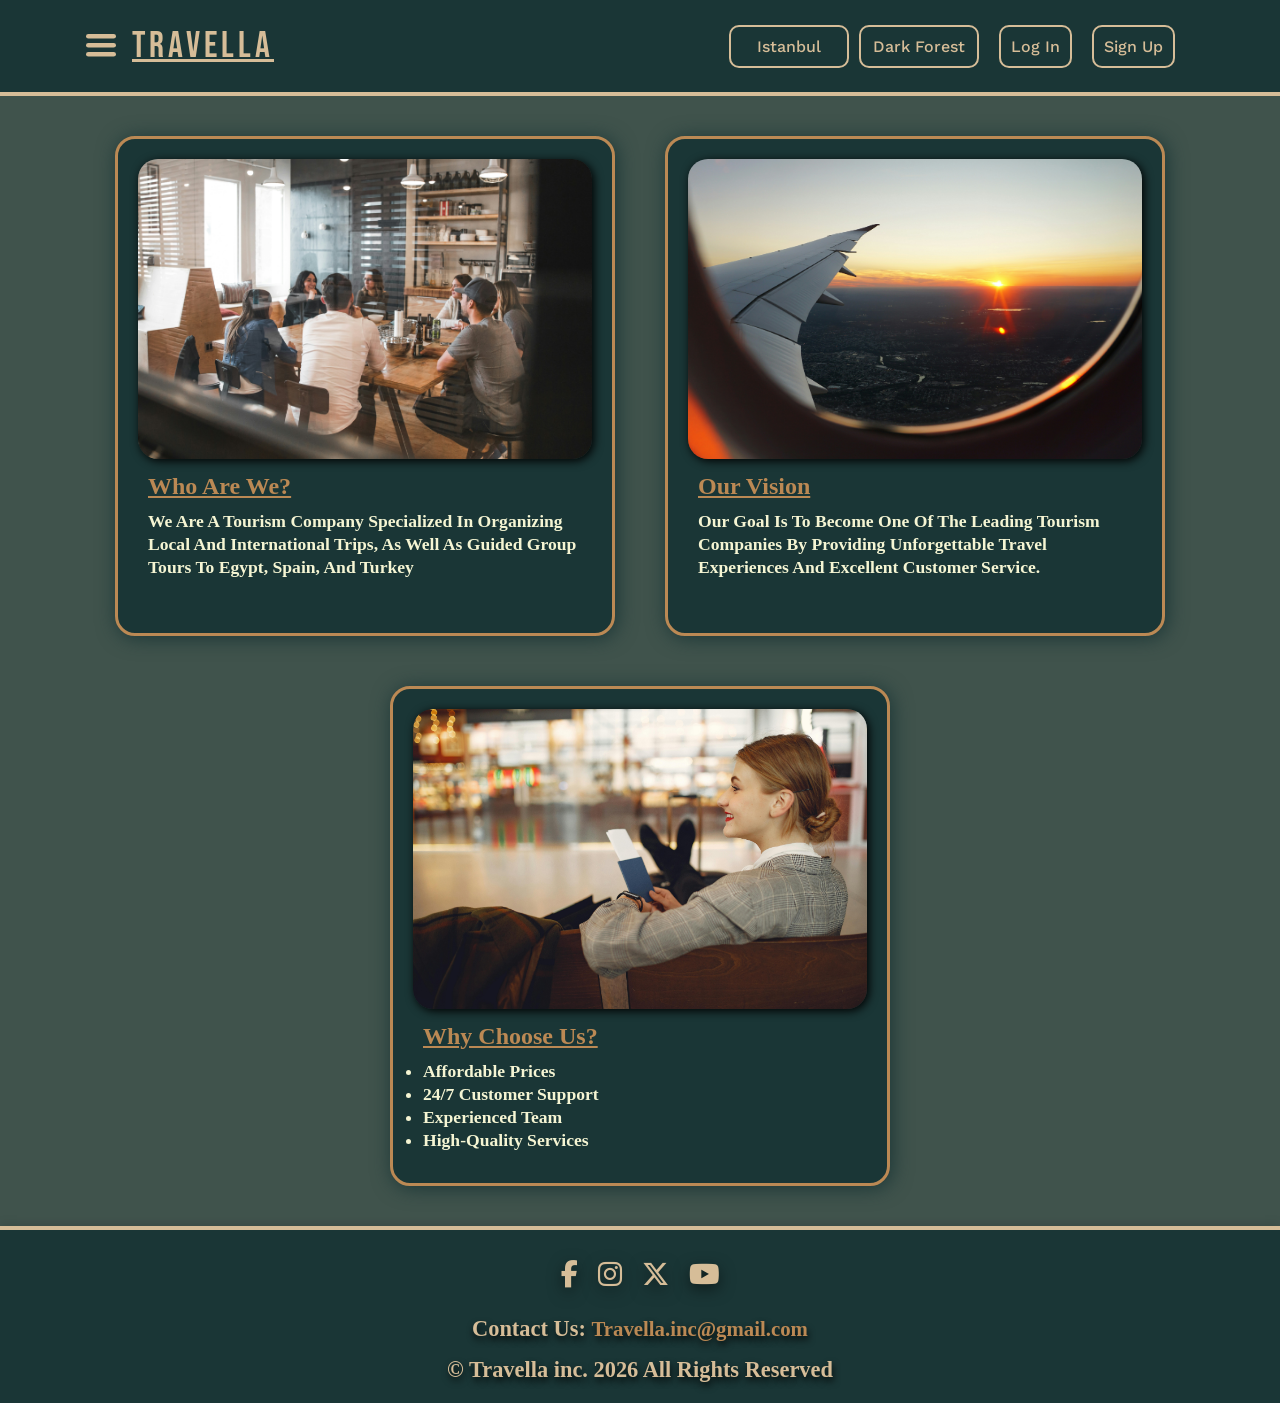
==== about_us.html @ b425813e "Update about_us.html" ====
<!DOCTYPE html>
<html lang="en">

<head>
    <meta charset="UTF-8">
    <meta name="viewport" content="width=device-width, initial-scale=1.0">
    <title>about us - Travella</title>
    <link rel="preconnect" href="https://fonts.googleapis.com">
    <link rel="preconnect" href="https://fonts.gstatic.com" crossorigin>
    <link
        href="https://fonts.googleapis.com/css2?family=Bebas+Neue&family=Lora:ital,wght@0,400..700;1,400..700&family=Work+Sans:ital,wght@0,100..900;1,100..900&display=swap"
        rel="stylesheet">
    <link rel="stylesheet" href="https://cdnjs.cloudflare.com/ajax/libs/font-awesome/6.5.1/css/all.min.css">
    <link rel="stylesheet" href="about_us.css">
</head>

<body>
    <header>
        <nav>
            <div class="navbar">
                <div class="dropdown">
                    <button class="dropbtn">
                        <!-- ده عبارة عن علامة الثلاثة شرط الهي الدروب داون منيو -->
                        <svg viewBox="0 0 100 80" width="30" height="30" fill="currentColor">
                            <rect width="100" height="15" rx="8"></rect>
                            <rect y="30" width="100" height="15" rx="8"></rect>
                            <rect y="60" width="100" height="15" rx="8"></rect>
                        </svg>
                    </button>
                    <!-- ديه اللينكات الي جوا الدروب داون -->
                    <div class="dropdown_content">
                        <li><a href="index.html">Home</a></li>
                        <li><a href="destinations.html">Destinations</a></li>
                        <li><a href="book-a-toor.html">Book A Tour</a></li>
                        <!-- <li><a href="my-bookings.html">My Bookings</a></li> -->
                        <li><a href="faq.html">FAQ</a></li>
                        <li><a href="contact_us.html">Customer Support</a></li>
                        <li><a href="about_us.html">About Us</a></li>
                    </div>
                </div>
                <!-- اللوجو بتاع الموقع -->
                <a href="index.html" class="title-link">
                    <h1 class="title">Travella</h1>
                </a>
                <!-- اللينكات الي مش هتدخل في الدروب داون -->
                <div class="visible_links">

                    <select id="bg-selector">
                        <option value="media/Istanbul City.jpg">Istanbul</option>
                        <option value="media/spain mansion.jpg">Spain</option>
                        <option value="media/green city.jpg">Forest</option>
                        <option value="media/spain nature.jpg">Sunset</option>
                    </select>

                    <select id="theme-selector">
                        <option value="classic">Dark Forest</option>
                        <option value="midnight">Warm Desert</option>
                    </select>

                    <li><a href="log_in.html">Log In</a></li>
                    <li><a href="sign_up.html">Sign Up</a></li>
                    <!-- <li><a href="">Account</a></li> -->
                </div>
            </div>
        </nav>
    </header>
    <main>
        <img src="media/Istanbul City.jpg" alt="background_img" class="background_img" id="main-bg">
        <section>
            <div class="about">
                <div class="card">
                    <div class="img1">
                        <img src="media/Team.jpg" alt="" title="Who Are We?">
                    </div>
                    <h2>Who Are We?</h2>
                    <div class="info">
                        <p> We are a tourism company specialized in organizing local and international trips,
                            as well as guided group tours to Egypt, Spain, and Turkey
                        </p>
                    </div>
                </div>
                <div class="card">
                    <div>
                        <img src="media/plane.jpg" alt="" title="Our Vision">
                    </div>
                    <h2>Our Vision</h2>
                    <div class="info">
                        <p> Our goal is to become one of the leading tourism companies by providing unforgettable
                            travel experiences and excellent customer service.

                        </p>
                    </div>
                </div>
                <div class="card">
                    <div>
                        <img src="media/about-3.jpg" alt="" title="Why Choose Us?">
                    </div>
                    <h2>Why Choose Us? </h2>
                    <div class="info">
                        <ul>
                            <li>Affordable prices</li>
                            <li>24/7 customer support</li>
                            <li>Experienced team</li>
                            <li>High-quality services</li>
                        </ul>
                    </div>
                </div>
            </div>
        </section>
    </main>
    <footer>
        <div class="social-icons">
            <a href="#" aria-label="Facebook"><i class="fa-brands fa-facebook-f"></i></a>
            <a href="#" aria-label="Instagram"><i class="fa-brands fa-instagram"></i></a>
            <a href="#" aria-label="X (Twitter)"><i class="fa-brands fa-x-twitter"></i></a>
            <a href="#" aria-label="YouTube"><i class="fa-brands fa-youtube"></i></a>
        </div>
        <div class="contact">
            <p>Contact Us: <a href="contact_us.html">Travella.inc@gmail.com</a></p>
        </div>
        <p class="trademark">&copy; Travella inc. 2026 All Rights Reserved</p>
    </footer>
    <script src="index.js"></script>
</body>

</html>
---- about_us.css ----
@import url('https://fonts.googleapis.com/css2?family=Poppins:wght@300;400;600&display=swap');

* {
    padding: 0;
    margin: 0;
    box-sizing: border-box;
}

/* variable names for different colors */
/* to choose a color write: "color: var(--color-almond)" */
:root {
    --color-almond: #D6BD98;
    --color-matchabrew: #677D6A;
    --color-forestroast: #399775;
    --color-eclipse: #1A3636;
    --color-timberbreeze: #4C2B12;
    --color-forestfloor: #7F5235;
    --color-earthydrift: #BB8954;
    --color-fernwhisper: #F5F5D3;
    --color-canopygreen: #798262;
    --color-deepwood: #33352C;
}

html,
body {
    width: 100%;
    min-height: 100vh;
}

body {
    color: #ffffff;
    display: flex;
    flex-direction: column;
}

header {
    display: flex;
    justify-content: space-between;
    align-items: center;
    width: 100%;
    background-color: #1A3636;
    padding: 15px 40px;
    margin-bottom: 0px;
    border-bottom: 4px solid var(--color-almond);
    box-shadow: 0 1px 15px rgba(0, 0, 0, 0.2);
}


/* حددت خط اللوجو وحجمه وشكله */
header .title {
    font-family: "Bebas Neue", sans-serif;
    font-weight: 500;
    font-style: normal;
    font-size: 2.3rem;
    letter-spacing: 4px;
    text-decoration: underline;
    color: var(--color-almond);
}

/* عشان النافبار يملأ الصفحة */
nav {
    width: 100%;
}

/* شوية خصائص عادية */
.navbar {
    list-style: none;
    align-items: center;
    display: flex;
    padding: 0 30px;
    margin: 0;
}

.visible_links {
    margin-left: auto;
    display: flex;
    align-items: center;
    margin-right: 25px;
}

.visible_links select {
    font-family: "Work Sans", sans-serif;
    font-weight: 500;
    font-size: 1rem;
    text-align: center;
    width: 120px;
    margin-right: 10px;
    padding: 10px;
    color: var(--color-almond);
    background-color: transparent;
    border: 2px solid var(--color-almond);
    border-radius: 10px;
    transition: 0.3s;
    -webkit-appearance: none;
    -moz-appearance: none;
    appearance: none;
    cursor: pointer;
}

.visible_links select:hover,
.visible_links select:focus {
    background-color: var(--color-forestroast);
    color: white;
}

.visible_links select option {
    background-color: var(--color-eclipse);
    color: var(--color-almond);
}

.navbar li {
    margin: 0 10px;
}

/* ده كل ما يخص التيكست بتاع اللينكس جوا النافبار */
.navbar li a {
    font-family: "Work Sans", sans-serif;
    font-optical-sizing: auto;
    font-weight: 500;
    font-style: normal;
    text-decoration: none;
    color: var(--color-almond);
    padding: 10px;
    border: 2px solid var(--color-almond);
    border-radius: 10px;
    transition: 0.3s;
}

/* الهوفر ايفكتس */
.navbar li a:hover,
.navbar li a:focus {
    background-color: var(--color-forestroast);
    color: white;
}

/* زرار الدروب داون منيو */
.dropbtn {
    background: transparent;
    border: none;
    outline: none;
    color: var(--color-almond);
    cursor: pointer;
    padding: 16px;
    display: flex;
    align-items: center;
    justify-content: center;
}


.dropbtn:hover {
    color: #ffffff;
}

/* ضرورية عشان يشتغل */
.dropdown {
    position: relative;
}

/* الدروب داون منيو نفسها */
.dropdown_content {
    font-family: "Work Sans", sans-serif;
    font-optical-sizing: auto;
    font-weight: 500;
    font-style: normal;
    /* ضرورية عشان المنيو تظهر كويس */
    position: absolute;
    /* النسب دي مهمة جدا عشان تشتغل كويس */
    top: 100%;
    left: 0%;
    /* عشان اظبط المكان الي هيظهر فيه */
    transform: translateX(-6%);
    /* حجمه على الشاشة */
    min-width: 250px;
    padding: 15px 0;
    border-radius: 0 0 12px 12px;
    background-color: var(--color-eclipse);
    box-shadow: 0px 8px 0px 0px rgba(0, 0, 0, 0.2);
    /* ال زد دي هتخليه يظهر فوق اي حاجة عالصفحة */
    z-index: 1;
    /* هيبقى مخفي لحد ما نعمل هوفر */
    opacity: 0;
    visibility: hidden;
    transition: all 0.3s ease;
}

/* اللينكات جوا الدروب داون منيو */
.dropdown_content a {
    padding: 12px 16px;
    text-decoration: none;
    text-align: center;
    display: block;
    width: 100%;
    margin: 15px 10px 0px 0px;
}

.dropdown:hover .dropdown_content {
    opacity: 1;
    visibility: visible;
}

/* كل ما يخص الفوتر */
footer {
    display: flex;
    flex-direction: column;
    align-items: center;
    gap: 15px;
    background-color: #1A3636;
    color: var(--color-almond);
    border-top: 4px solid var(--color-almond);
    margin-top: auto;
    width: 100%;
    padding: 30px 10px 20px;
    font-size: 16px;
    text-align: center;
    box-shadow: 0 -2px 10px rgba(0, 0, 0, 0.1);
}

footer .trademark {
    display: block;
    font-size: 1.4rem;
    font-weight: 550;
    text-shadow: 1px 3.5px 7px rgba(0, 0, 0, 0.9);
}

footer .social-icons {
    display: flex;
    padding: 0px 10px 10px 10px;
    gap: 20px;
    text-shadow: 0px 5px 15px rgba(0, 0, 0, 0.5);
}

footer .social-icons a {
    color: var(--color-almond);
    font-size: 1.7rem;
    text-decoration: none;
    transition: all 0.3s ease;
    display: inline-block;
}

footer .social-icons a:hover {
    color: #ffffff;
    transform: translateY(-5px);
}

footer .contact p {
    font-size: 1.4rem;
    font-weight: 550;
    text-shadow: 1px 3.5px 7px rgba(0, 0, 0, 0.9);
}

footer .contact a {
    font-size: 1.3rem;
    text-decoration: none;
    color: var(--color-earthydrift);
    transition: all 0.3s ease;
}

footer .contact a:hover {
    color: #ffffff;
}

.background_img {
    width: 100vw;
    height: 100%;
    object-fit: cover;
    position: fixed;
    top: 0;
    left: 0;
    z-index: -1;
    filter: blur(5px);
    transform: scale(1.05);
}

.about {
    background-color: var(--color-green);
    display: flex;
    flex-wrap: wrap;
    justify-content: center;
    align-items: center;
    gap: 50px;
    padding: 40px;
}

.card {
    padding: 20px 20px;
    background-color: var(--color-eclipse);
    border: 3px solid var(--color-earthydrift);
    box-shadow: 2px 2px 20px var(--color-eclipse);
    border-radius: 20px;
    flex-shrink: 1;
    width: 500px;
    height: 500px;
    min-width: 280px;
}

.card img {
    width: 100%;
    min-width: 280px;
    align-items: center;
    flex-shrink: 1;
    height: 300px;
    border-radius: 20px;
    box-shadow: 2px 2px 10px black;
    cursor: pointer;
    object-fit: cover;
    overflow: hidden;
}

.card .info {
    display: block;
    color: var(--color-fernwhisper);
    line-height: 23px;
    margin-top: 15px;
    margin: 10px;
    font-size: 1.1rem;
    font-weight: bold;
    text-transform: capitalize;
}

h2 {
    display: block;
    margin: 10px;
    text-decoration: underline;
    color: var(--color-earthydrift);
}

.card:hover {
    transform: scale(1.05);
    transition: ease all 0.4s;
    border: 2px solid white;
}


/* tablet responsive design. */
@media (max-width: 768px) {

    header {
        flex-direction: column;
        padding: 15px 20px;
        gap: 12px;
        align-items: flex-start;
    }

    header .title {
        margin: 0;
        font-size: 1.5rem;
        letter-spacing: 2px;
    }

    nav {
        width: 100%;
    }

    .navbar {
        gap: 5px;
    }

    .navbar li {
        margin: 0;
    }

    .navbar li a {
        font-size: 0.85rem;
        padding: 8px 10px;
    }

    .visible_links {
        margin-right: 0;
        gap: 8px;
    }

    .visible_links li a {
        font-size: 0.85rem;
        padding: 8px 12px;
    }

    .visible_links select {
        font-size: 0.85rem;
        margin: auto;
        width: 100px;
        padding: 8px 0px;
    }

    .dropbtn {
        padding: 10px;
    }

    .dropbtn svg {
        width: 20px;
        height: 20px;
    }

    .dropdown_content {
        top: 100%;
        left: 0;
        transform: translateX(-6%);
        min-width: 165px;
        border-radius: 0 0 8px 8px;
        box-sizing: border-box;
    }

    .dropdown_content li {
        padding: 5px 10px;
        font-size: 0.75rem;
    }

    .dropdown_content a {
        margin: 0px 7px 0px 0px;
        font-size: 0.85rem;
    }

    footer {
        padding: 15px 10px;
    }

    footer .social-icons {
        font-size: 0.9rem;
        padding: 10px 10px 7px;
    }

    footer .contact p,
    footer .contact a {
        font-size: 1.2rem;
    }

    .card .info {
        margin: 10px;
        font-size: 1rem;
    }
}

/* mobile responsive design */
@media (max-width: 480px) {

    header {
        flex-direction: column;
        padding: 12px 15px;
        gap: 10px;
        align-items: flex-start;
    }

    header .title {
        font-size: 0.9rem;
        letter-spacing: 2px;
        margin: 0;
    }

    nav {
        width: 100%;
    }

    .navbar {
        position: relative;
        padding: 0;
        gap: 3px;
    }

    .navbar li {
        margin: 0;
    }

    .navbar li a {
        font-size: 0.7rem;
        padding: 6px 8px;
        border: 1.5px solid var(--color-almond);
    }

    .visible_links {
        gap: 5px;
        flex-wrap: wrap;
        margin-bottom: 5px;
    }

    .visible_links li a {
        font-size: 0.65rem;
        padding: 6px 8px;
        border: 1.5px solid var(--color-almond);
    }

    .visible_links select {
        font-size: 0.65rem;
        padding: 6px 8px;
        margin: auto;
        margin-top: 2px;
        width: auto;
        border: 1.5px solid var(--color-almond);
    }

    .dropdown_content {
        top: 100%;
        left: 0;
        transform: translateX(-7%);
        border-radius: 0 0 8px 8px;
        box-sizing: border-box;
    }

    .dropbtn {
        padding: 6px;
    }

    .dropbtn svg {
        width: 18px;
        height: 18px;
    }

    .dropdown_content {
        min-width: 110px;
    }

    .dropdown_content li {
        padding: 4px 10px;
    }

    footer {
        padding: 12px 8px;
        gap: 10px;
    }

    footer .social-icons {
        gap: 15px;
        padding: 8px 0;
    }

    footer .social-icons a {
        font-size: 1.2rem;
    }

    footer .trademark {
        font-size: 0.8rem;
    }

    footer .contact p,
    footer .contact a {
        font-size: 0.8rem;
    }

    .card {
        width: 100%;
        height: auto;
        min-width: unset;
    }

    .card img {
        height: 220px;
        min-width: 100%;
    }

    .card .info {
        margin: 10px;
        font-size: 0.8rem;
    }
}
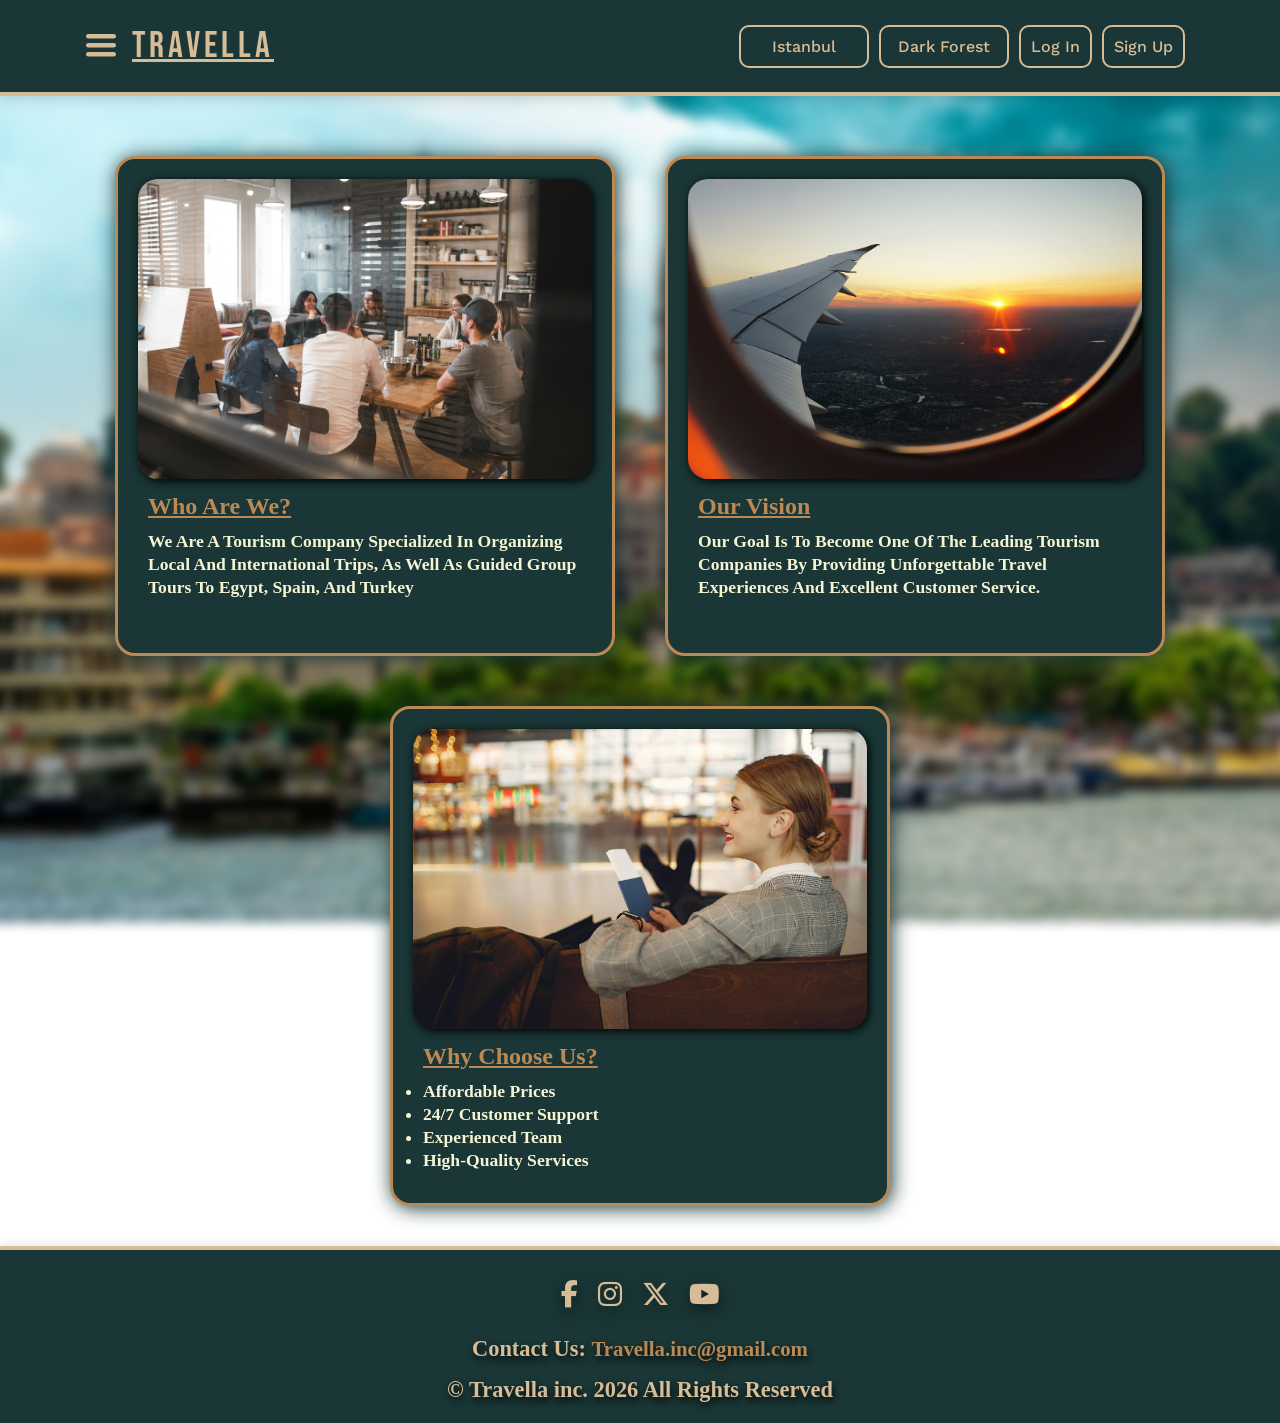
==== commit 3979d472: "Fix HTML formatting issues in about_us.html" ====
--- a/about_us.html
+++ b/about_us.html
@@ -20,29 +20,24 @@
             <div class="navbar">
                 <div class="dropdown">
                     <button class="dropbtn">
-                        <!-- ده عبارة عن علامة الثلاثة شرط الهي الدروب داون منيو -->
                         <svg viewBox="0 0 100 80" width="30" height="30" fill="currentColor">
                             <rect width="100" height="15" rx="8"></rect>
                             <rect y="30" width="100" height="15" rx="8"></rect>
                             <rect y="60" width="100" height="15" rx="8"></rect>
                         </svg>
                     </button>
-                    <!-- ديه اللينكات الي جوا الدروب داون -->
                     <div class="dropdown_content">
                         <li><a href="index.html">Home</a></li>
                         <li><a href="destinations.html">Destinations</a></li>
                         <li><a href="book-a-toor.html">Book A Tour</a></li>
-                        <!-- <li><a href="my-bookings.html">My Bookings</a></li> -->
                         <li><a href="faq.html">FAQ</a></li>
                         <li><a href="contact_us.html">Customer Support</a></li>
                         <li><a href="about_us.html">About Us</a></li>
                     </div>
                 </div>
-                <!-- اللوجو بتاع الموقع -->
                 <a href="index.html" class="title-link">
                     <h1 class="title">Travella</h1>
                 </a>
-                <!-- اللينكات الي مش هتدخل في الدروب داون -->
                 <div class="visible_links">
 
                     <select id="bg-selector">
@@ -59,7 +54,6 @@
 
                     <li><a href="log_in.html">Log In</a></li>
                     <li><a href="sign_up.html">Sign Up</a></li>
-                    <!-- <li><a href="">Account</a></li> -->
                 </div>
             </div>
         </nav>
--- a/about_us.css
+++ b/about_us.css
@@ -1,68 +1,58 @@
 @import url('https://fonts.googleapis.com/css2?family=Poppins:wght@300;400;600&display=swap');
 
 * {
+    margin: 0;
     padding: 0;
-    margin: 0;
     box-sizing: border-box;
 }
 
-/* variable names for different colors */
-/* to choose a color write: "color: var(--color-almond)" */
 :root {
     --color-almond: #D6BD98;
-    --color-matchabrew: #677D6A;
+    --color-matchabrew: #74ca7f;
     --color-forestroast: #399775;
     --color-eclipse: #1A3636;
     --color-timberbreeze: #4C2B12;
     --color-forestfloor: #7F5235;
     --color-earthydrift: #BB8954;
     --color-fernwhisper: #F5F5D3;
-    --color-canopygreen: #798262;
-    --color-deepwood: #33352C;
+    --color-canopygreen: #5c7c4d;
+    --color-deepwood: #236e45;
 }
 
 html,
 body {
     width: 100%;
-    min-height: 100vh;
-}
-
-body {
-    color: #ffffff;
-    display: flex;
-    flex-direction: column;
-}
+    height: 100vh;
+}
+
 
 header {
     display: flex;
     justify-content: space-between;
     align-items: center;
     width: 100%;
-    background-color: #1A3636;
+    background-color: var(--color-eclipse);
     padding: 15px 40px;
-    margin-bottom: 0px;
+    margin-bottom: 20px;
     border-bottom: 4px solid var(--color-almond);
     box-shadow: 0 1px 15px rgba(0, 0, 0, 0.2);
 }
 
-
-/* حددت خط اللوجو وحجمه وشكله */
 header .title {
     font-family: "Bebas Neue", sans-serif;
     font-weight: 500;
     font-style: normal;
     font-size: 2.3rem;
     letter-spacing: 4px;
+    color: var(--color-almond);
     text-decoration: underline;
-    color: var(--color-almond);
-}
-
-/* عشان النافبار يملأ الصفحة */
+}
+
+
 nav {
     width: 100%;
 }
 
-/* شوية خصائص عادية */
 .navbar {
     list-style: none;
     align-items: center;
@@ -71,11 +61,33 @@
     margin: 0;
 }
 
+
+.navbar li a {
+    font-family: "Work Sans", sans-serif;
+    font-optical-sizing: auto;
+    font-weight: 500;
+    font-style: normal;
+    font-size: 1rem;
+    text-decoration: none;
+    color: var(--color-almond);
+    padding: 10px;
+    border: 2px solid var(--color-almond);
+    border-radius: 10px;
+    transition: 0.3s;
+}
+
+.navbar li a:hover,
+.navbar li a:focus {
+    background-color: var(--color-forestroast);
+    color: white;
+}
+
 .visible_links {
+    display: flex;
     margin-left: auto;
-    display: flex;
     align-items: center;
     margin-right: 25px;
+    gap: 10px;
 }
 
 .visible_links select {
@@ -83,8 +95,7 @@
     font-weight: 500;
     font-size: 1rem;
     text-align: center;
-    width: 120px;
-    margin-right: 10px;
+    width: 130px;
     padding: 10px;
     color: var(--color-almond);
     background-color: transparent;
@@ -107,33 +118,11 @@
     background-color: var(--color-eclipse);
     color: var(--color-almond);
 }
-
-.navbar li {
-    margin: 0 10px;
-}
-
-/* ده كل ما يخص التيكست بتاع اللينكس جوا النافبار */
-.navbar li a {
-    font-family: "Work Sans", sans-serif;
-    font-optical-sizing: auto;
-    font-weight: 500;
-    font-style: normal;
-    text-decoration: none;
-    color: var(--color-almond);
-    padding: 10px;
-    border: 2px solid var(--color-almond);
-    border-radius: 10px;
-    transition: 0.3s;
-}
-
-/* الهوفر ايفكتس */
-.navbar li a:hover,
-.navbar li a:focus {
-    background-color: var(--color-forestroast);
-    color: white;
-}
-
-/* زرار الدروب داون منيو */
+#theme-selector,
+#bg-selector {
+    outline: none;
+}
+
 .dropbtn {
     background: transparent;
     border: none;
@@ -146,44 +135,34 @@
     justify-content: center;
 }
 
-
 .dropbtn:hover {
     color: #ffffff;
 }
 
-/* ضرورية عشان يشتغل */
 .dropdown {
     position: relative;
 }
 
-/* الدروب داون منيو نفسها */
 .dropdown_content {
     font-family: "Work Sans", sans-serif;
     font-optical-sizing: auto;
     font-weight: 500;
     font-style: normal;
-    /* ضرورية عشان المنيو تظهر كويس */
     position: absolute;
-    /* النسب دي مهمة جدا عشان تشتغل كويس */
     top: 100%;
     left: 0%;
-    /* عشان اظبط المكان الي هيظهر فيه */
     transform: translateX(-6%);
-    /* حجمه على الشاشة */
     min-width: 250px;
-    padding: 15px 0;
+    padding: 15px 0px;
     border-radius: 0 0 12px 12px;
     background-color: var(--color-eclipse);
-    box-shadow: 0px 8px 0px 0px rgba(0, 0, 0, 0.2);
-    /* ال زد دي هتخليه يظهر فوق اي حاجة عالصفحة */
+    box-shadow: 2px 8px 10px rgba(0, 0, 0, 0.3);
     z-index: 1;
-    /* هيبقى مخفي لحد ما نعمل هوفر */
     opacity: 0;
     visibility: hidden;
     transition: all 0.3s ease;
 }
 
-/* اللينكات جوا الدروب داون منيو */
 .dropdown_content a {
     padding: 12px 16px;
     text-decoration: none;
@@ -193,18 +172,21 @@
     margin: 15px 10px 0px 0px;
 }
 
+.dropdown_content li {
+    padding: 0px 10px;
+}
+
 .dropdown:hover .dropdown_content {
     opacity: 1;
     visibility: visible;
 }
 
-/* كل ما يخص الفوتر */
 footer {
     display: flex;
     flex-direction: column;
     align-items: center;
     gap: 15px;
-    background-color: #1A3636;
+    background-color: var(--color-eclipse);
     color: var(--color-almond);
     border-top: 4px solid var(--color-almond);
     margin-top: auto;
@@ -257,6 +239,11 @@
 
 footer .contact a:hover {
     color: #ffffff;
+}
+
+body {
+    display: flex;
+    flex-direction: column;
 }
 
 .background_img {
@@ -272,7 +259,6 @@
 }
 
 .about {
-    background-color: var(--color-green);
     display: flex;
     flex-wrap: wrap;
     justify-content: center;
@@ -330,8 +316,6 @@
     border: 2px solid white;
 }
 
-
-/* tablet responsive design. */
 @media (max-width: 768px) {
 
     header {
@@ -429,18 +413,15 @@
     }
 }
 
-/* mobile responsive design */
 @media (max-width: 480px) {
 
     header {
-        flex-direction: column;
         padding: 12px 15px;
         gap: 10px;
-        align-items: flex-start;
     }
 
     header .title {
-        font-size: 0.9rem;
+        font-size: 1rem;
         letter-spacing: 2px;
         margin: 0;
     }
@@ -449,7 +430,9 @@
         width: 100%;
     }
 
+
     .navbar {
+        flex-wrap: wrap;
         position: relative;
         padding: 0;
         gap: 3px;
@@ -466,23 +449,32 @@
     }
 
     .visible_links {
-        gap: 5px;
+        gap: 8px;
         flex-wrap: wrap;
+        justify-content: center;
         margin-bottom: 5px;
-    }
-
-    .visible_links li a {
-        font-size: 0.65rem;
+        margin-top: 5px;
+        width: 100%;
+    }
+
+    .visible_links select,
+    .visible_links li {
+        flex: 1 1 45%;
+        max-width: 160px;
+        margin: 0;
+    }
+
+    .visible_links select {
+        font-size: 0.7rem;
         padding: 6px 8px;
         border: 1.5px solid var(--color-almond);
     }
 
-    .visible_links select {
-        font-size: 0.65rem;
+    .visible_links li a {
+        display: block;
+        text-align: center;
+        font-size: 0.7 rem;
         padding: 6px 8px;
-        margin: auto;
-        margin-top: 2px;
-        width: auto;
         border: 1.5px solid var(--color-almond);
     }
 
@@ -549,4 +541,4 @@
         margin: 10px;
         font-size: 0.8rem;
     }
-}+}
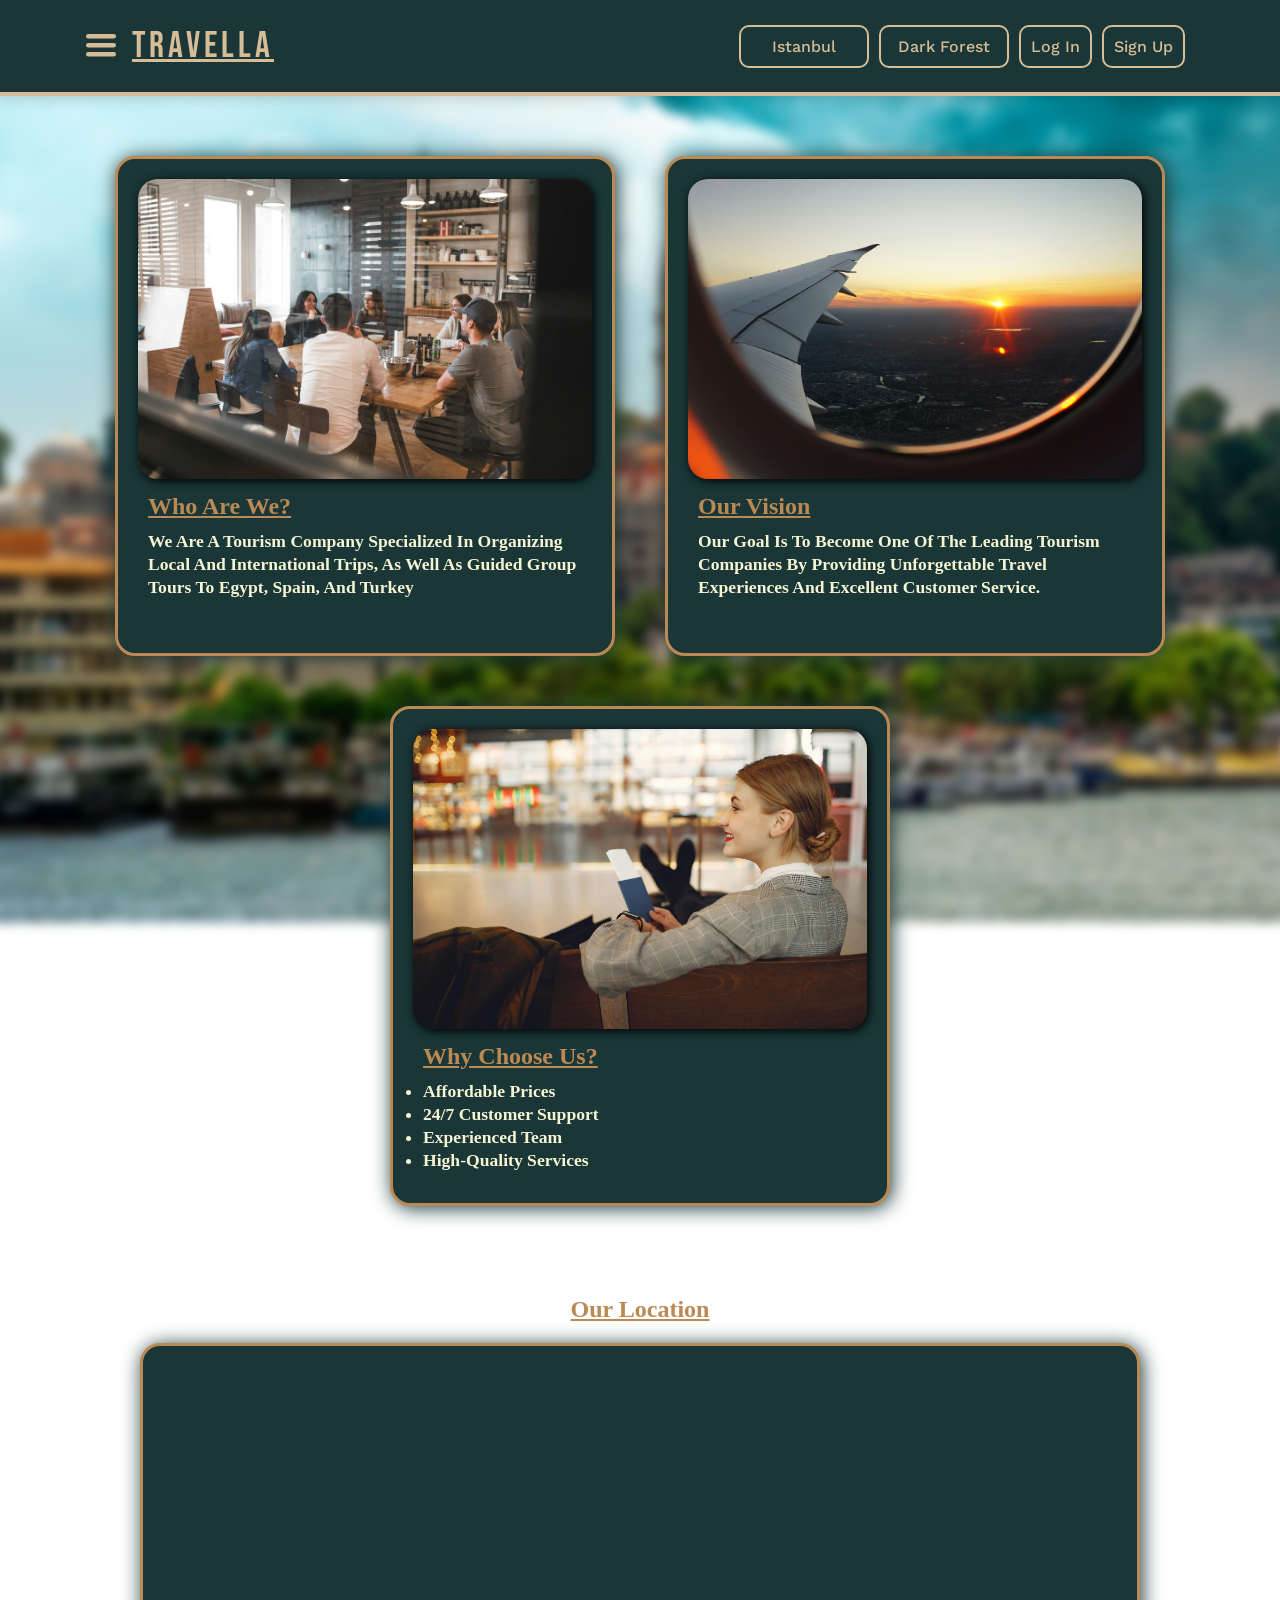
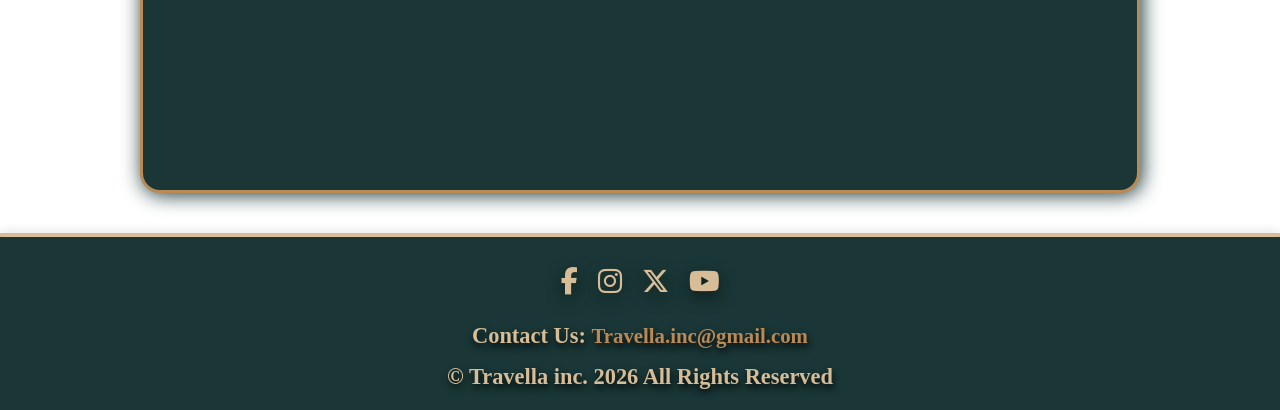
==== commit 31ac8a8f: "added iframe google map" ====
--- a/about_us.html
+++ b/about_us.html
@@ -101,6 +101,12 @@
                 </div>
             </div>
         </section>
+        <section class="map-section">
+            <h2>Our Location</h2>
+            <div class="map-container">
+                <iframe src="https://www.google.com/maps/embed?pb=!1m18!1m12!1m3!1d3456.114204019688!2d31.12877945095213!3d29.976147742019158!2m3!1f0!2f0!3f0!3m2!1i1024!2i768!4f13.1!3m3!1m2!1s0x14584f7e769ce875%3A0xbdb7550e0ab35c6c!2sX4GJ%2B99V%2C%20Al%20Haram%2C%20Giza%20Governorate%203512201!5e0!3m2!1sen!2seg!4v1777994181265!5m2!1sen!2seg" width="600" height="450" style="border:0;" allowfullscreen="" loading="lazy" referrerpolicy="no-referrer-when-downgrade"></iframe>
+            </div>
+        </section>
     </main>
     <footer>
         <div class="social-icons">
--- a/about_us.css
+++ b/about_us.css
@@ -542,3 +542,47 @@
         font-size: 0.8rem;
     }
 }
+
+.map-section {
+    display: flex;
+    flex-direction: column;
+    align-items: center;
+    padding: 40px;
+    width: 100%;
+}
+
+.map-section h2 {
+    margin-bottom: 20px;
+}
+
+.map-container {
+    width: 100%;
+    max-width: 1000px;
+    height: 450px;
+    border: 3px solid var(--color-earthydrift);
+    border-radius: 20px;
+    overflow: hidden;
+    box-shadow: 2px 2px 20px var(--color-eclipse);
+    background-color: var(--color-eclipse);
+}
+
+.map-container iframe {
+    width: 100%;
+    height: 100%;
+    border: none;
+}
+
+@media (max-width: 768px) {
+    .map-container {
+        height: 350px;
+    }
+}
+
+@media (max-width: 480px) {
+    .map-section {
+        padding: 20px;
+    }
+    .map-container {
+        height: 250px;
+    }
+}
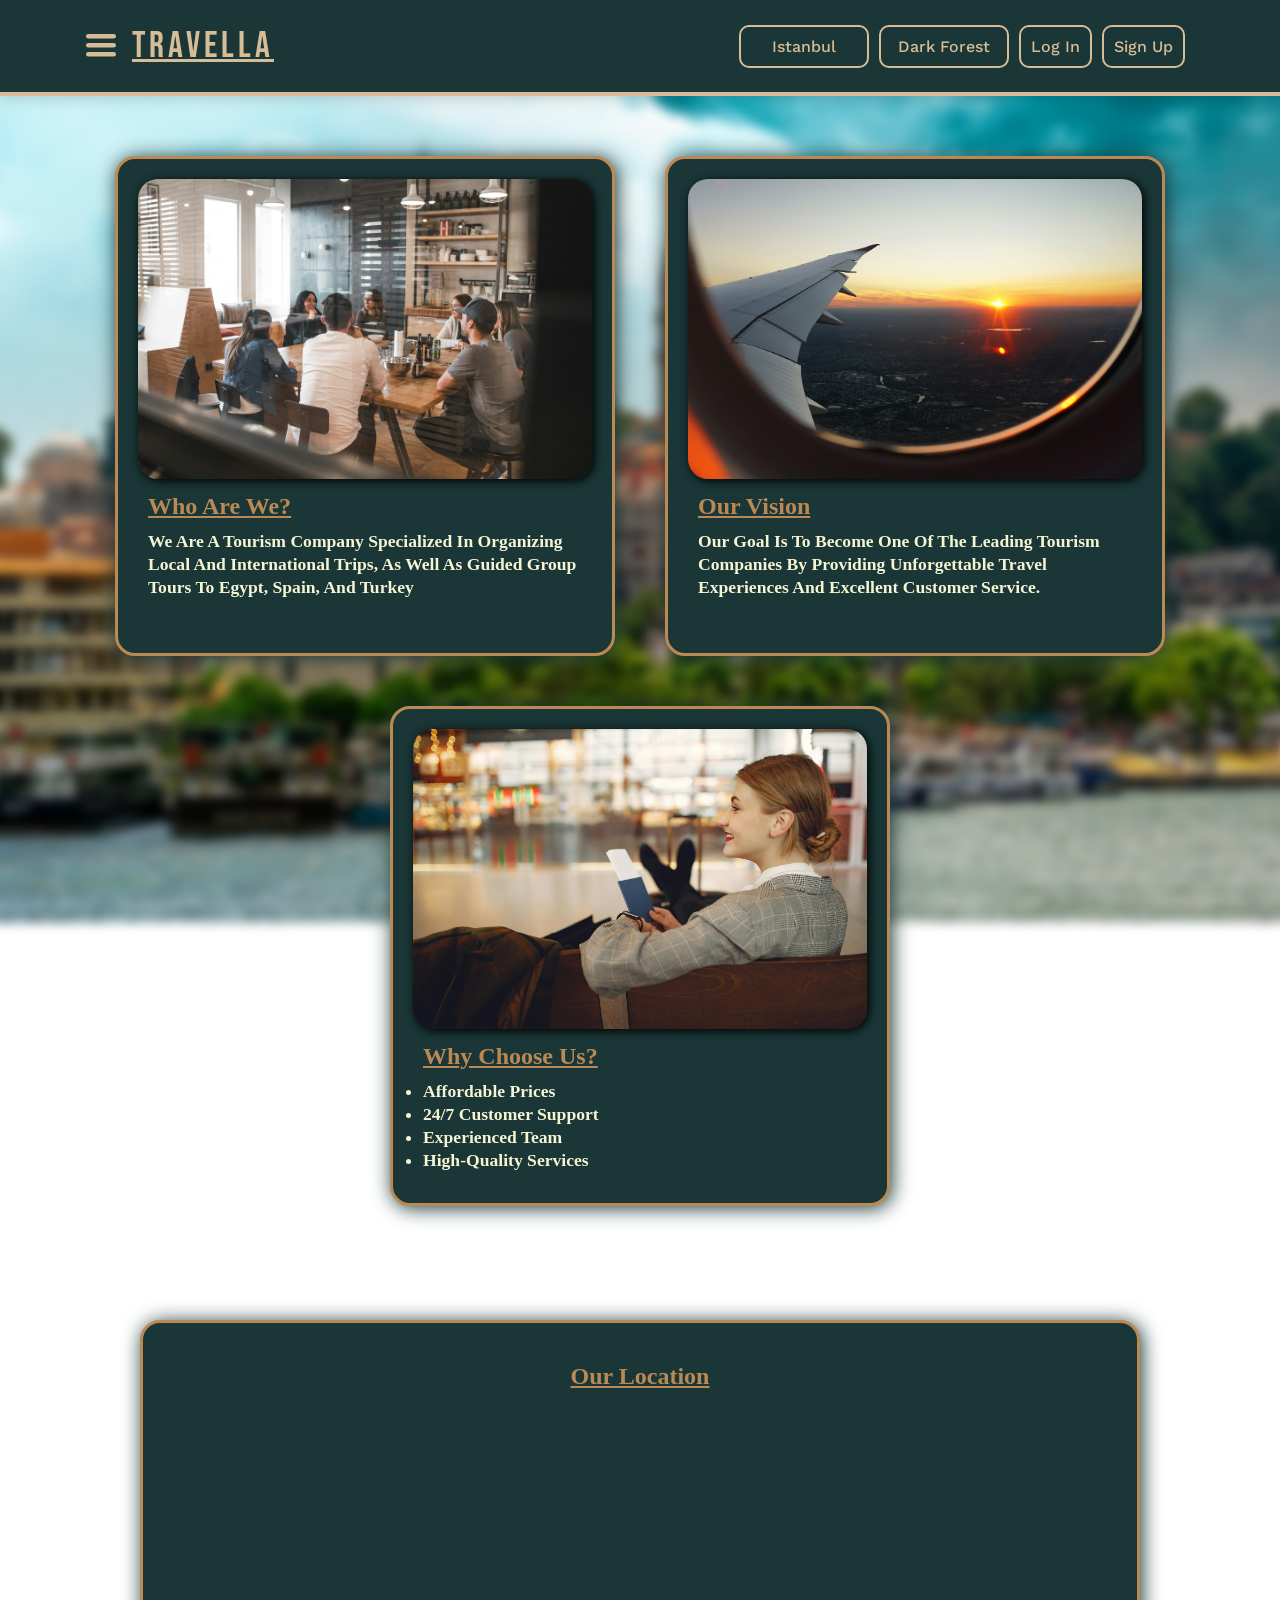
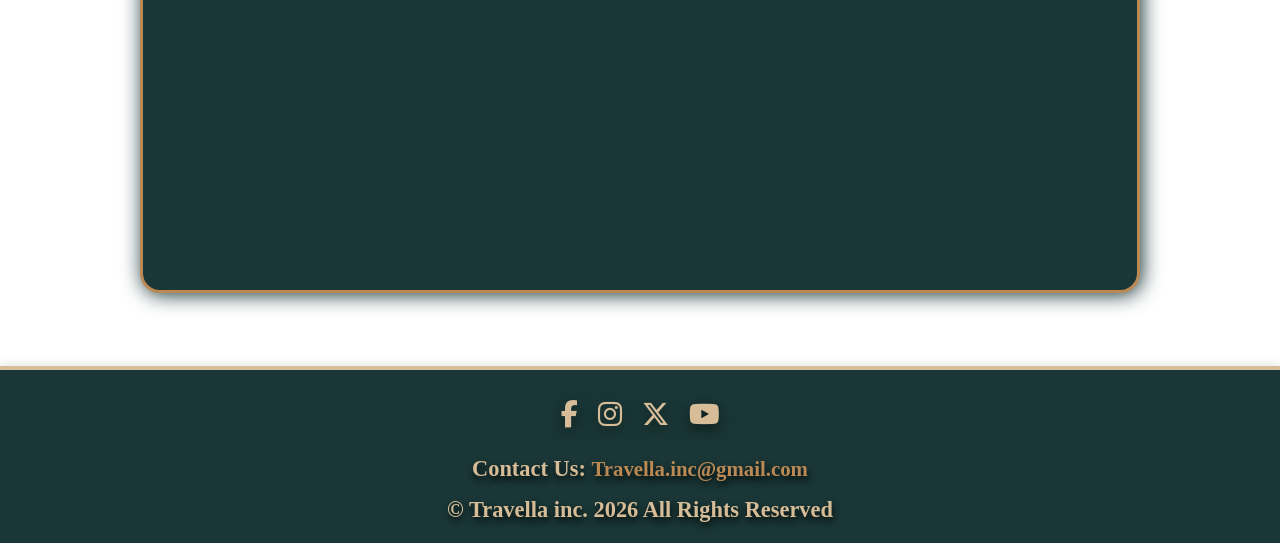
==== commit 3b80bdf6: "fixing the centering issue of iframe" ====
--- a/about_us.html
+++ b/about_us.html
@@ -102,9 +102,11 @@
             </div>
         </section>
         <section class="map-section">
-            <h2>Our Location</h2>
-            <div class="map-container">
-                <iframe src="https://www.google.com/maps/embed?pb=!1m18!1m12!1m3!1d3456.114204019688!2d31.12877945095213!3d29.976147742019158!2m3!1f0!2f0!3f0!3m2!1i1024!2i768!4f13.1!3m3!1m2!1s0x14584f7e769ce875%3A0xbdb7550e0ab35c6c!2sX4GJ%2B99V%2C%20Al%20Haram%2C%20Giza%20Governorate%203512201!5e0!3m2!1sen!2seg!4v1777994181265!5m2!1sen!2seg" width="600" height="450" style="border:0;" allowfullscreen="" loading="lazy" referrerpolicy="no-referrer-when-downgrade"></iframe>
+            <div class="map-card">
+                <h2>Our Location</h2>
+                <div class="map-container">
+                    <iframe src="https://www.google.com/maps/embed?pb=!1m18!1m12!1m3!1d110502.61185040683!2d31.1760613!3d30.0596185!2m3!1f0!2f0!3f0!3m2!1i1024!2i768!4f13.1!3m3!1m2!1s0x14583fa60b21beeb%3A0x79dfb296e8423bba!2sCairo%2C%20Cairo%20Governorate%2C%20Egypt!5e0!3m2!1sen!2sus!4v1700000000000!5m2!1sen!2sus" allowfullscreen="" loading="lazy" referrerpolicy="no-referrer-when-downgrade"></iframe>
+                </div>
             </div>
         </section>
     </main>
--- a/about_us.css
+++ b/about_us.css
@@ -545,25 +545,36 @@
 
 .map-section {
     display: flex;
+    justify-content: center;
+    align-items: center;
+    width: 100%;
+    min-height: 80vh; 
+    padding: 40px 20px;
+}
+
+.map-card {
+    background-color: var(--color-eclipse);
+    border: 3px solid var(--color-earthydrift);
+    box-shadow: 2px 2px 20px var(--color-eclipse);
+    border-radius: 20px;
+    padding: 30px;
+    width: 100%;
+    max-width: 1000px;
+    display: flex;
     flex-direction: column;
     align-items: center;
-    padding: 40px;
-    width: 100%;
-}
-
-.map-section h2 {
+}
+
+.map-card h2 {
     margin-bottom: 20px;
+    text-align: center;
 }
 
 .map-container {
     width: 100%;
-    max-width: 1000px;
     height: 450px;
-    border: 3px solid var(--color-earthydrift);
-    border-radius: 20px;
+    border-radius: 15px;
     overflow: hidden;
-    box-shadow: 2px 2px 20px var(--color-eclipse);
-    background-color: var(--color-eclipse);
 }
 
 .map-container iframe {
@@ -579,8 +590,8 @@
 }
 
 @media (max-width: 480px) {
-    .map-section {
-        padding: 20px;
+    .map-card {
+        padding: 15px;
     }
     .map-container {
         height: 250px;
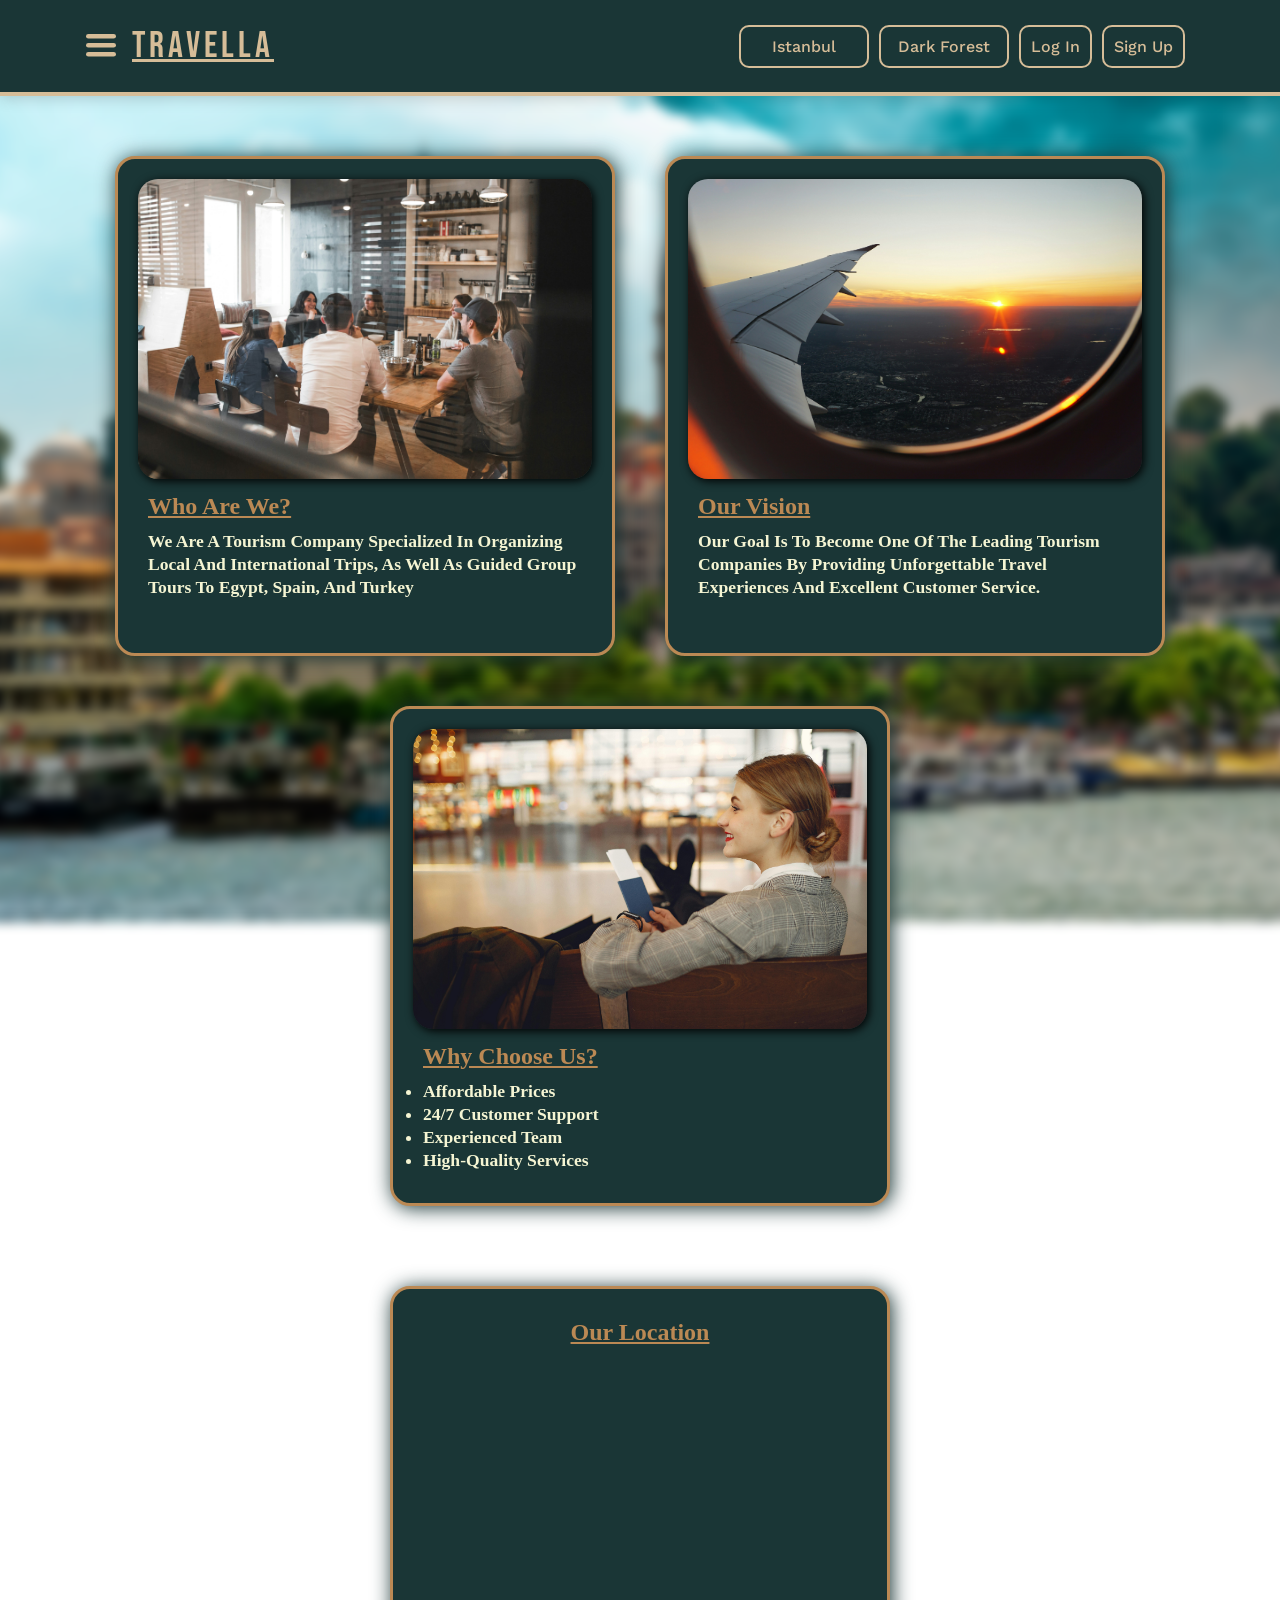
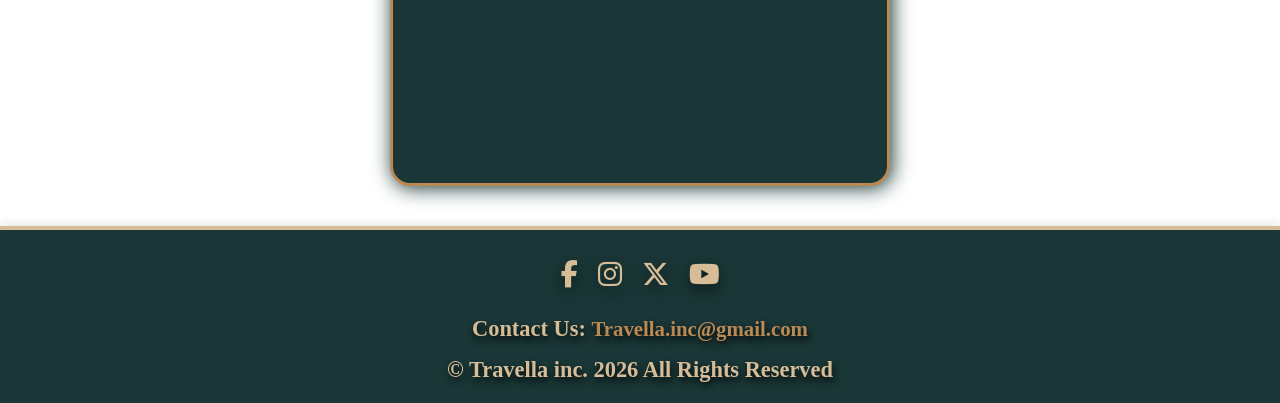
==== commit 3981f199: "Editing location" ====
--- a/about_us.html
+++ b/about_us.html
@@ -105,7 +105,7 @@
             <div class="map-card">
                 <h2>Our Location</h2>
                 <div class="map-container">
-                    <iframe src="https://www.google.com/maps/embed?pb=!1m18!1m12!1m3!1d110502.61185040683!2d31.1760613!3d30.0596185!2m3!1f0!2f0!3f0!3m2!1i1024!2i768!4f13.1!3m3!1m2!1s0x14583fa60b21beeb%3A0x79dfb296e8423bba!2sCairo%2C%20Cairo%20Governorate%2C%20Egypt!5e0!3m2!1sen!2sus!4v1700000000000!5m2!1sen!2sus" allowfullscreen="" loading="lazy" referrerpolicy="no-referrer-when-downgrade"></iframe>
+                    <iframe src="https://www.google.com/maps/embed?pb=!1m18!1m12!1m3!1d3456.114204019688!2d31.12877945095213!3d29.976147742019158!2m3!1f0!2f0!3f0!3m2!1i1024!2i768!4f13.1!3m3!1m2!1s0x14584f7e769ce875%3A0xbdb7550e0ab35c6c!2sX4GJ%2B99V%2C%20Al%20Haram%2C%20Giza%20Governorate%203512201!5e0!3m2!1sen!2seg!4v1777994181265!5m2!1sen!2seg" width="600" height="450" style="border:0;" allowfullscreen="" loading="lazy" referrerpolicy="no-referrer-when-downgrade"></iframe>
                 </div>
             </div>
         </section>
--- a/about_us.css
+++ b/about_us.css
@@ -545,24 +545,23 @@
 
 .map-section {
     display: flex;
+    flex-wrap: wrap;
     justify-content: center;
     align-items: center;
-    width: 100%;
-    min-height: 80vh; 
-    padding: 40px 20px;
+    gap: 50px;
+    padding: 40px;
 }
 
 .map-card {
+    padding: 20px 20px;
     background-color: var(--color-eclipse);
     border: 3px solid var(--color-earthydrift);
     box-shadow: 2px 2px 20px var(--color-eclipse);
     border-radius: 20px;
-    padding: 30px;
-    width: 100%;
-    max-width: 1000px;
-    display: flex;
-    flex-direction: column;
-    align-items: center;
+    flex-shrink: 1;
+    width: 500px;
+    height: 500px;
+    min-width: 280px;
 }
 
 .map-card h2 {
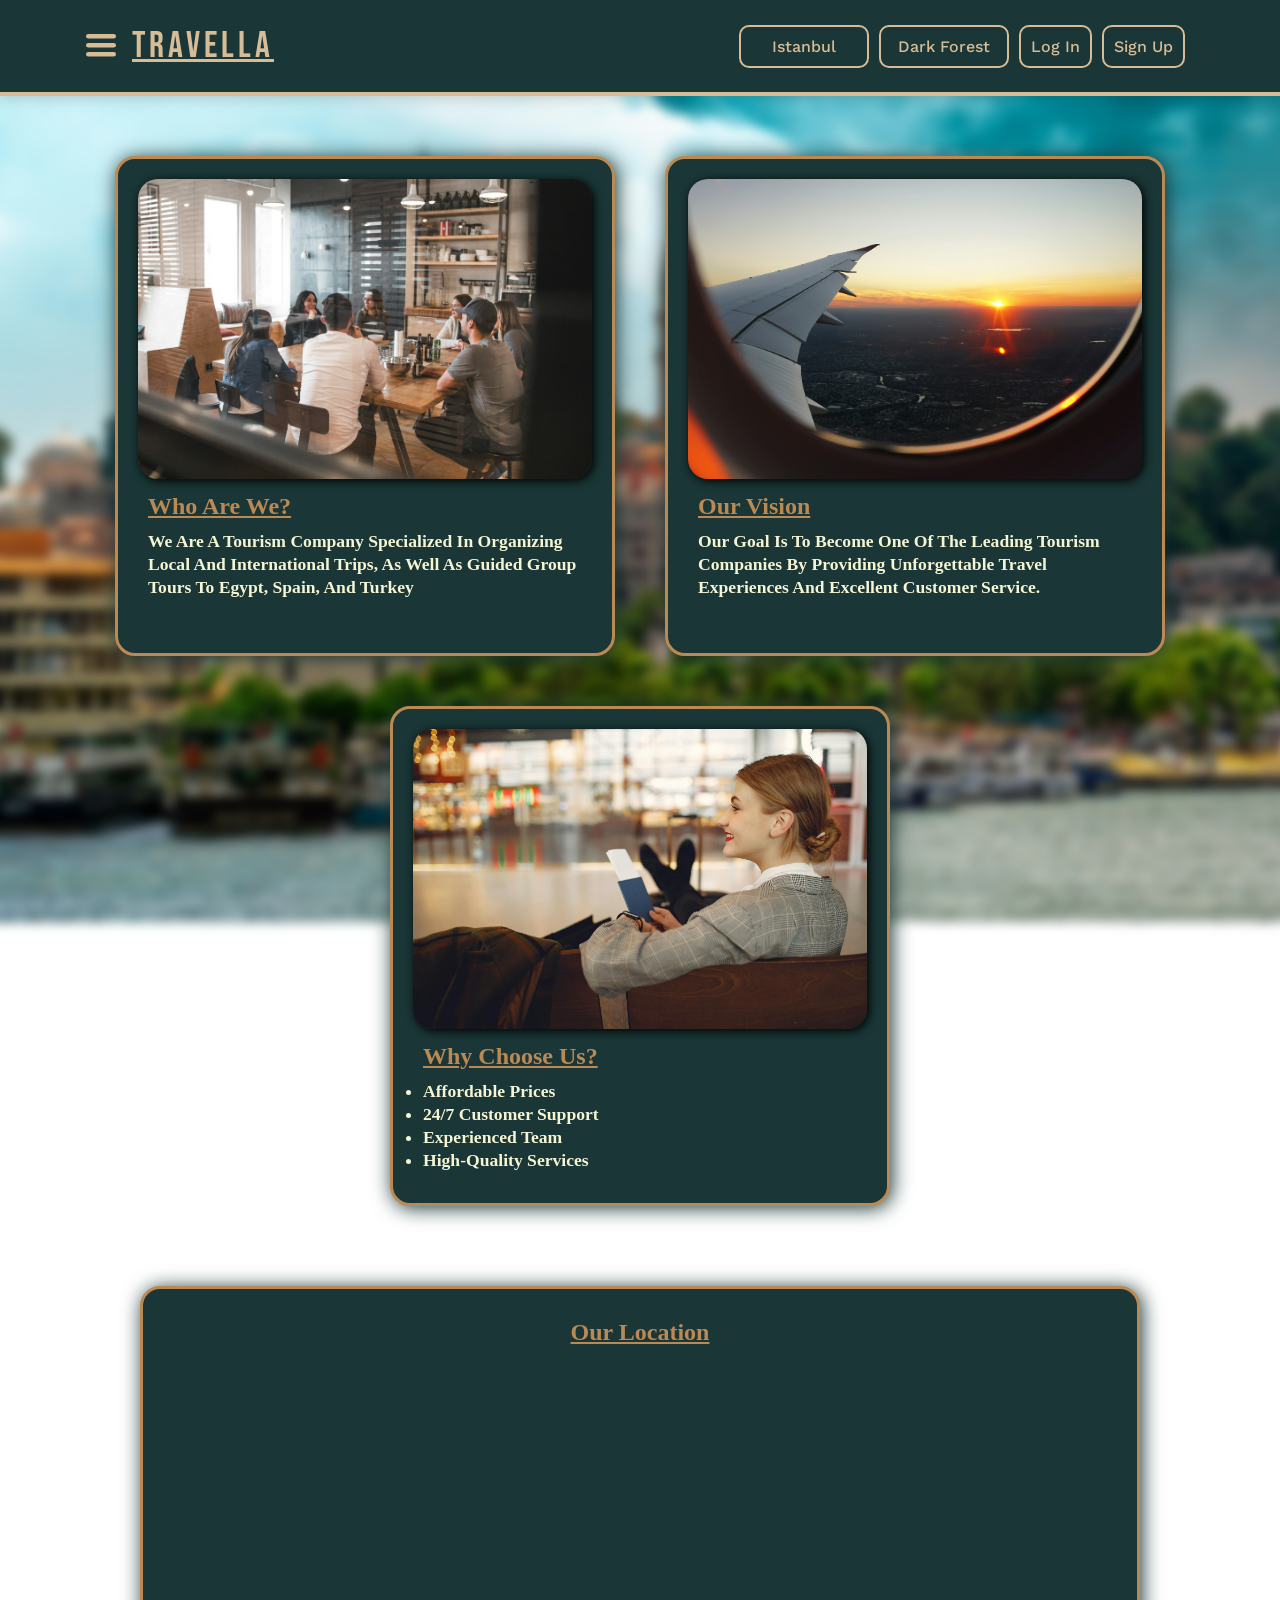
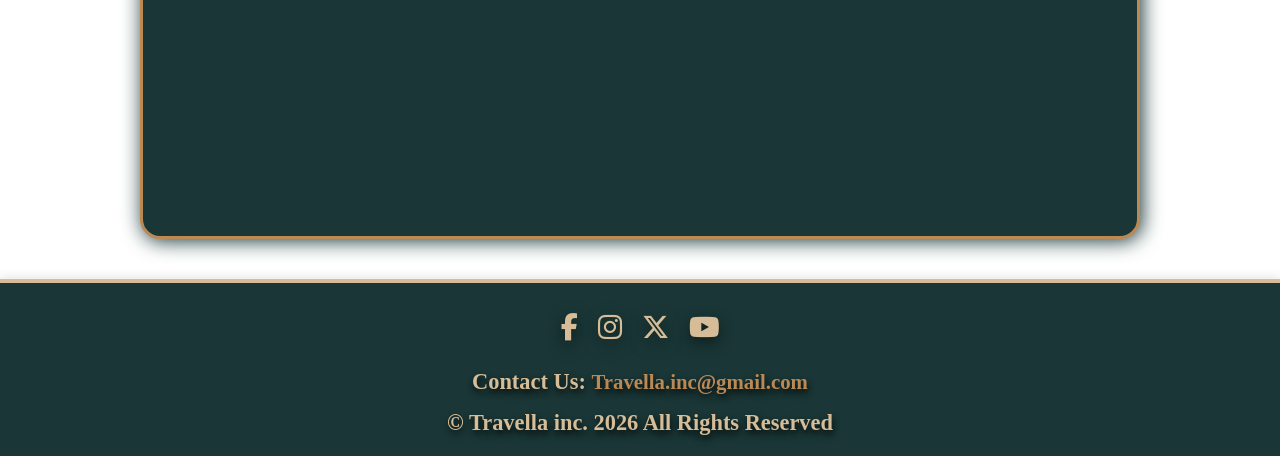
==== commit 4d77377e: "trying to fix width and height" ====
--- a/about_us.html
+++ b/about_us.html
@@ -105,7 +105,7 @@
             <div class="map-card">
                 <h2>Our Location</h2>
                 <div class="map-container">
-                    <iframe src="https://www.google.com/maps/embed?pb=!1m18!1m12!1m3!1d3456.114204019688!2d31.12877945095213!3d29.976147742019158!2m3!1f0!2f0!3f0!3m2!1i1024!2i768!4f13.1!3m3!1m2!1s0x14584f7e769ce875%3A0xbdb7550e0ab35c6c!2sX4GJ%2B99V%2C%20Al%20Haram%2C%20Giza%20Governorate%203512201!5e0!3m2!1sen!2seg!4v1777994181265!5m2!1sen!2seg" width="600" height="450" style="border:0;" allowfullscreen="" loading="lazy" referrerpolicy="no-referrer-when-downgrade"></iframe>
+                    <iframe src="https://www.google.com/maps/embed?pb=!1m18!1m12!1m3!1d3456.114204019688!2d31.12877945095213!3d29.976147742019158!2m3!1f0!2f0!3f0!3m2!1i1024!2i768!4f13.1!3m3!1m2!1s0x14584f7e769ce875%3A0xbdb7550e0ab35c6c!2sX4GJ%2B99V%2C%20Al%20Haram%2C%20Giza%20Governorate%203512201!5e0!3m2!1sen!2seg!4v1777994181265!5m2!1sen!2seg" style="border:0;" allowfullscreen="" loading="lazy" referrerpolicy="no-referrer-when-downgrade"></iframe>
                 </div>
             </div>
         </section>
--- a/about_us.css
+++ b/about_us.css
@@ -558,10 +558,11 @@
     border: 3px solid var(--color-earthydrift);
     box-shadow: 2px 2px 20px var(--color-eclipse);
     border-radius: 20px;
-    flex-shrink: 1;
-    width: 500px;
-    height: 500px;
-    min-width: 280px;
+    width: 100%;
+    max-width: 1000px;
+    display: flex;
+    flex-direction: column;
+    align-items: center;
 }
 
 .map-card h2 {
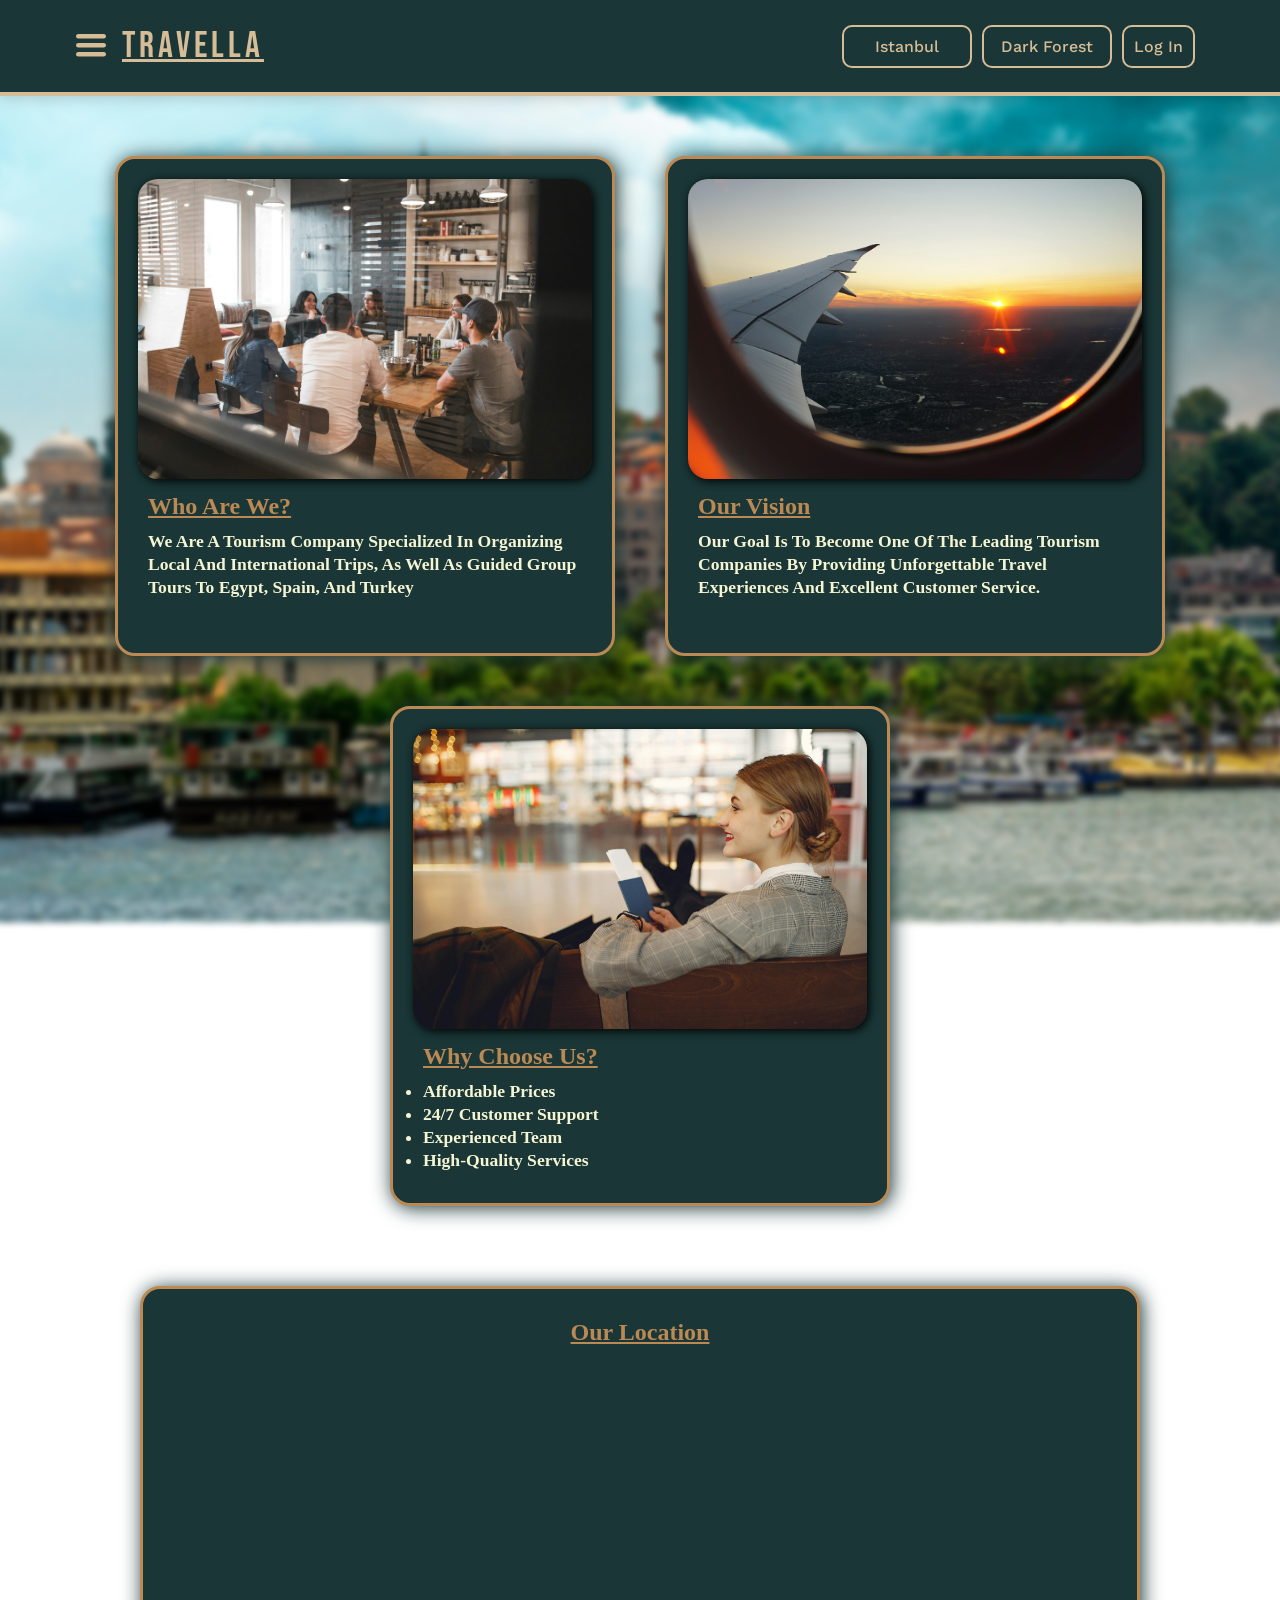
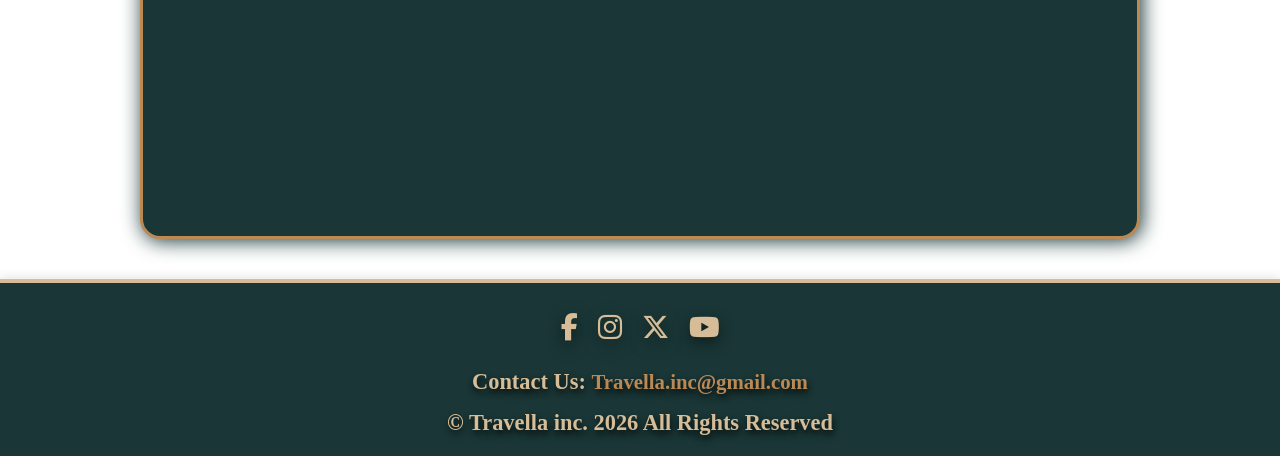
==== commit 438eac68: "Seperated general styles in a new css file, adjusted background styling, added a new background, rem" ====
--- a/about_us.html
+++ b/about_us.html
@@ -12,6 +12,7 @@
         rel="stylesheet">
     <link rel="stylesheet" href="https://cdnjs.cloudflare.com/ajax/libs/font-awesome/6.5.1/css/all.min.css">
     <link rel="stylesheet" href="about_us.css">
+    <link rel="stylesheet" href="general.css">
 </head>
 
 <body>
@@ -43,6 +44,7 @@
                     <select id="bg-selector">
                         <option value="media/Istanbul City.jpg">Istanbul</option>
                         <option value="media/spain mansion.jpg">Spain</option>
+                        <option value="media/Alexandria.jpg">Egypt</option>
                         <option value="media/green city.jpg">Forest</option>
                         <option value="media/spain nature.jpg">Sunset</option>
                     </select>
@@ -53,7 +55,7 @@
                     </select>
 
                     <li><a href="log_in.html">Log In</a></li>
-                    <li><a href="sign_up.html">Sign Up</a></li>
+                    <!-- <li><a href="sign_up.html">Sign Up</a></li> -->
                 </div>
             </div>
         </nav>
@@ -105,7 +107,10 @@
             <div class="map-card">
                 <h2>Our Location</h2>
                 <div class="map-container">
-                    <iframe src="https://www.google.com/maps/embed?pb=!1m18!1m12!1m3!1d3456.114204019688!2d31.12877945095213!3d29.976147742019158!2m3!1f0!2f0!3f0!3m2!1i1024!2i768!4f13.1!3m3!1m2!1s0x14584f7e769ce875%3A0xbdb7550e0ab35c6c!2sX4GJ%2B99V%2C%20Al%20Haram%2C%20Giza%20Governorate%203512201!5e0!3m2!1sen!2seg!4v1777994181265!5m2!1sen!2seg" style="border:0;" allowfullscreen="" loading="lazy" referrerpolicy="no-referrer-when-downgrade"></iframe>
+                    <iframe
+                        src="https://www.google.com/maps/embed?pb=!1m18!1m12!1m3!1d3456.114204019688!2d31.12877945095213!3d29.976147742019158!2m3!1f0!2f0!3f0!3m2!1i1024!2i768!4f13.1!3m3!1m2!1s0x14584f7e769ce875%3A0xbdb7550e0ab35c6c!2sX4GJ%2B99V%2C%20Al%20Haram%2C%20Giza%20Governorate%203512201!5e0!3m2!1sen!2seg!4v1777994181265!5m2!1sen!2seg"
+                        style="border:0;" allowfullscreen="" loading="lazy"
+                        referrerpolicy="no-referrer-when-downgrade"></iframe>
                 </div>
             </div>
         </section>
@@ -125,4 +130,4 @@
     <script src="index.js"></script>
 </body>
 
-</html>
+</html>
--- a/about_us.css
+++ b/about_us.css
@@ -6,256 +6,9 @@
     box-sizing: border-box;
 }
 
-:root {
-    --color-almond: #D6BD98;
-    --color-matchabrew: #74ca7f;
-    --color-forestroast: #399775;
-    --color-eclipse: #1A3636;
-    --color-timberbreeze: #4C2B12;
-    --color-forestfloor: #7F5235;
-    --color-earthydrift: #BB8954;
-    --color-fernwhisper: #F5F5D3;
-    --color-canopygreen: #5c7c4d;
-    --color-deepwood: #236e45;
-}
-
-html,
-body {
-    width: 100%;
-    height: 100vh;
-}
-
-
-header {
-    display: flex;
-    justify-content: space-between;
-    align-items: center;
-    width: 100%;
-    background-color: var(--color-eclipse);
-    padding: 15px 40px;
-    margin-bottom: 20px;
-    border-bottom: 4px solid var(--color-almond);
-    box-shadow: 0 1px 15px rgba(0, 0, 0, 0.2);
-}
-
-header .title {
-    font-family: "Bebas Neue", sans-serif;
-    font-weight: 500;
-    font-style: normal;
-    font-size: 2.3rem;
-    letter-spacing: 4px;
-    color: var(--color-almond);
-    text-decoration: underline;
-}
-
-
-nav {
-    width: 100%;
-}
-
-.navbar {
-    list-style: none;
-    align-items: center;
-    display: flex;
-    padding: 0 30px;
-    margin: 0;
-}
-
-
-.navbar li a {
-    font-family: "Work Sans", sans-serif;
-    font-optical-sizing: auto;
-    font-weight: 500;
-    font-style: normal;
-    font-size: 1rem;
-    text-decoration: none;
-    color: var(--color-almond);
-    padding: 10px;
-    border: 2px solid var(--color-almond);
-    border-radius: 10px;
-    transition: 0.3s;
-}
-
-.navbar li a:hover,
-.navbar li a:focus {
-    background-color: var(--color-forestroast);
-    color: white;
-}
-
-.visible_links {
-    display: flex;
-    margin-left: auto;
-    align-items: center;
-    margin-right: 25px;
-    gap: 10px;
-}
-
-.visible_links select {
-    font-family: "Work Sans", sans-serif;
-    font-weight: 500;
-    font-size: 1rem;
-    text-align: center;
-    width: 130px;
-    padding: 10px;
-    color: var(--color-almond);
-    background-color: transparent;
-    border: 2px solid var(--color-almond);
-    border-radius: 10px;
-    transition: 0.3s;
-    -webkit-appearance: none;
-    -moz-appearance: none;
-    appearance: none;
-    cursor: pointer;
-}
-
-.visible_links select:hover,
-.visible_links select:focus {
-    background-color: var(--color-forestroast);
-    color: white;
-}
-
-.visible_links select option {
-    background-color: var(--color-eclipse);
-    color: var(--color-almond);
-}
-#theme-selector,
-#bg-selector {
-    outline: none;
-}
-
-.dropbtn {
-    background: transparent;
-    border: none;
-    outline: none;
-    color: var(--color-almond);
-    cursor: pointer;
-    padding: 16px;
-    display: flex;
-    align-items: center;
-    justify-content: center;
-}
-
-.dropbtn:hover {
-    color: #ffffff;
-}
-
-.dropdown {
-    position: relative;
-}
-
-.dropdown_content {
-    font-family: "Work Sans", sans-serif;
-    font-optical-sizing: auto;
-    font-weight: 500;
-    font-style: normal;
-    position: absolute;
-    top: 100%;
-    left: 0%;
-    transform: translateX(-6%);
-    min-width: 250px;
-    padding: 15px 0px;
-    border-radius: 0 0 12px 12px;
-    background-color: var(--color-eclipse);
-    box-shadow: 2px 8px 10px rgba(0, 0, 0, 0.3);
-    z-index: 1;
-    opacity: 0;
-    visibility: hidden;
-    transition: all 0.3s ease;
-}
-
-.dropdown_content a {
-    padding: 12px 16px;
-    text-decoration: none;
-    text-align: center;
-    display: block;
-    width: 100%;
-    margin: 15px 10px 0px 0px;
-}
-
-.dropdown_content li {
-    padding: 0px 10px;
-}
-
-.dropdown:hover .dropdown_content {
-    opacity: 1;
-    visibility: visible;
-}
-
-footer {
-    display: flex;
-    flex-direction: column;
-    align-items: center;
-    gap: 15px;
-    background-color: var(--color-eclipse);
-    color: var(--color-almond);
-    border-top: 4px solid var(--color-almond);
-    margin-top: auto;
-    width: 100%;
-    padding: 30px 10px 20px;
-    font-size: 16px;
-    text-align: center;
-    box-shadow: 0 -2px 10px rgba(0, 0, 0, 0.1);
-}
-
-footer .trademark {
-    display: block;
-    font-size: 1.4rem;
-    font-weight: 550;
-    text-shadow: 1px 3.5px 7px rgba(0, 0, 0, 0.9);
-}
-
-footer .social-icons {
-    display: flex;
-    padding: 0px 10px 10px 10px;
-    gap: 20px;
-    text-shadow: 0px 5px 15px rgba(0, 0, 0, 0.5);
-}
-
-footer .social-icons a {
-    color: var(--color-almond);
-    font-size: 1.7rem;
-    text-decoration: none;
-    transition: all 0.3s ease;
-    display: inline-block;
-}
-
-footer .social-icons a:hover {
-    color: #ffffff;
-    transform: translateY(-5px);
-}
-
-footer .contact p {
-    font-size: 1.4rem;
-    font-weight: 550;
-    text-shadow: 1px 3.5px 7px rgba(0, 0, 0, 0.9);
-}
-
-footer .contact a {
-    font-size: 1.3rem;
-    text-decoration: none;
-    color: var(--color-earthydrift);
-    transition: all 0.3s ease;
-}
-
-footer .contact a:hover {
-    color: #ffffff;
-}
-
 body {
     display: flex;
     flex-direction: column;
-}
-
-.background_img {
-    width: 100vw;
-    height: 100%;
-    object-fit: cover;
-    position: fixed;
-    top: 0;
-    left: 0;
-    z-index: -1;
-    filter: blur(5px);
-    transform: scale(1.05);
 }
 
 .about {
@@ -277,6 +30,7 @@
     width: 500px;
     height: 500px;
     min-width: 280px;
+    transition: all 0.3s;
 }
 
 .card img {
@@ -314,233 +68,6 @@
     transform: scale(1.05);
     transition: ease all 0.4s;
     border: 2px solid white;
-}
-
-@media (max-width: 768px) {
-
-    header {
-        flex-direction: column;
-        padding: 15px 20px;
-        gap: 12px;
-        align-items: flex-start;
-    }
-
-    header .title {
-        margin: 0;
-        font-size: 1.5rem;
-        letter-spacing: 2px;
-    }
-
-    nav {
-        width: 100%;
-    }
-
-    .navbar {
-        gap: 5px;
-    }
-
-    .navbar li {
-        margin: 0;
-    }
-
-    .navbar li a {
-        font-size: 0.85rem;
-        padding: 8px 10px;
-    }
-
-    .visible_links {
-        margin-right: 0;
-        gap: 8px;
-    }
-
-    .visible_links li a {
-        font-size: 0.85rem;
-        padding: 8px 12px;
-    }
-
-    .visible_links select {
-        font-size: 0.85rem;
-        margin: auto;
-        width: 100px;
-        padding: 8px 0px;
-    }
-
-    .dropbtn {
-        padding: 10px;
-    }
-
-    .dropbtn svg {
-        width: 20px;
-        height: 20px;
-    }
-
-    .dropdown_content {
-        top: 100%;
-        left: 0;
-        transform: translateX(-6%);
-        min-width: 165px;
-        border-radius: 0 0 8px 8px;
-        box-sizing: border-box;
-    }
-
-    .dropdown_content li {
-        padding: 5px 10px;
-        font-size: 0.75rem;
-    }
-
-    .dropdown_content a {
-        margin: 0px 7px 0px 0px;
-        font-size: 0.85rem;
-    }
-
-    footer {
-        padding: 15px 10px;
-    }
-
-    footer .social-icons {
-        font-size: 0.9rem;
-        padding: 10px 10px 7px;
-    }
-
-    footer .contact p,
-    footer .contact a {
-        font-size: 1.2rem;
-    }
-
-    .card .info {
-        margin: 10px;
-        font-size: 1rem;
-    }
-}
-
-@media (max-width: 480px) {
-
-    header {
-        padding: 12px 15px;
-        gap: 10px;
-    }
-
-    header .title {
-        font-size: 1rem;
-        letter-spacing: 2px;
-        margin: 0;
-    }
-
-    nav {
-        width: 100%;
-    }
-
-
-    .navbar {
-        flex-wrap: wrap;
-        position: relative;
-        padding: 0;
-        gap: 3px;
-    }
-
-    .navbar li {
-        margin: 0;
-    }
-
-    .navbar li a {
-        font-size: 0.7rem;
-        padding: 6px 8px;
-        border: 1.5px solid var(--color-almond);
-    }
-
-    .visible_links {
-        gap: 8px;
-        flex-wrap: wrap;
-        justify-content: center;
-        margin-bottom: 5px;
-        margin-top: 5px;
-        width: 100%;
-    }
-
-    .visible_links select,
-    .visible_links li {
-        flex: 1 1 45%;
-        max-width: 160px;
-        margin: 0;
-    }
-
-    .visible_links select {
-        font-size: 0.7rem;
-        padding: 6px 8px;
-        border: 1.5px solid var(--color-almond);
-    }
-
-    .visible_links li a {
-        display: block;
-        text-align: center;
-        font-size: 0.7 rem;
-        padding: 6px 8px;
-        border: 1.5px solid var(--color-almond);
-    }
-
-    .dropdown_content {
-        top: 100%;
-        left: 0;
-        transform: translateX(-7%);
-        border-radius: 0 0 8px 8px;
-        box-sizing: border-box;
-    }
-
-    .dropbtn {
-        padding: 6px;
-    }
-
-    .dropbtn svg {
-        width: 18px;
-        height: 18px;
-    }
-
-    .dropdown_content {
-        min-width: 110px;
-    }
-
-    .dropdown_content li {
-        padding: 4px 10px;
-    }
-
-    footer {
-        padding: 12px 8px;
-        gap: 10px;
-    }
-
-    footer .social-icons {
-        gap: 15px;
-        padding: 8px 0;
-    }
-
-    footer .social-icons a {
-        font-size: 1.2rem;
-    }
-
-    footer .trademark {
-        font-size: 0.8rem;
-    }
-
-    footer .contact p,
-    footer .contact a {
-        font-size: 0.8rem;
-    }
-
-    .card {
-        width: 100%;
-        height: auto;
-        min-width: unset;
-    }
-
-    .card img {
-        height: 220px;
-        min-width: 100%;
-    }
-
-    .card .info {
-        margin: 10px;
-        font-size: 0.8rem;
-    }
 }
 
 .map-section {
@@ -584,15 +111,39 @@
 }
 
 @media (max-width: 768px) {
+
+    .card .info {
+        margin: 10px;
+        font-size: 1rem;
+    }
+
     .map-container {
         height: 350px;
     }
 }
 
 @media (max-width: 480px) {
+
+    .card {
+        width: 100%;
+        height: auto;
+        min-width: unset;
+    }
+
+    .card img {
+        height: 220px;
+        min-width: 100%;
+    }
+
+    .card .info {
+        margin: 10px;
+        font-size: 0.8rem;
+    }
+
     .map-card {
         padding: 15px;
     }
+
     .map-container {
         height: 250px;
     }
--- a/general.css
+++ b/general.css
@@ -0,0 +1,458 @@
+* {
+    margin: 0;
+    padding: 0;
+    box-sizing: border-box;
+}
+
+html,
+body {
+    width: 100%;
+}
+
+header {
+    display: flex;
+    justify-content: space-between;
+    align-items: center;
+    width: 100%;
+    background-color: var(--color-eclipse);
+    padding: 15px 40px;
+    margin-bottom: 20px;
+    border-bottom: 4px solid var(--color-almond);
+    box-shadow: 0 1px 15px rgba(0, 0, 0, 0.2);
+}
+
+header .title {
+    font-family: "Bebas Neue", sans-serif;
+    font-weight: 500;
+    font-style: normal;
+    font-size: 2.3rem;
+    letter-spacing: 4px;
+    color: var(--color-almond);
+    text-decoration: underline;
+}
+
+nav {
+    width: 100%;
+}
+
+.navbar {
+    list-style: none;
+    align-items: center;
+    display: flex;
+    padding: 0 20px;
+    margin: 0;
+}
+
+.navbar li a {
+    font-family: "Work Sans", sans-serif;
+    font-optical-sizing: auto;
+    font-weight: 500;
+    font-style: normal;
+    font-size: 1rem;
+    text-decoration: none;
+    color: var(--color-almond);
+    padding: 10px;
+    border: 2px solid var(--color-almond);
+    border-radius: 10px;
+    transition: 0.3s;
+}
+
+.navbar li a:hover,
+.navbar li a:focus {
+    background-color: var(--color-forestroast);
+    color: white;
+}
+
+.navbar audio {
+    margin: 10px;
+    width: 100px;
+}
+
+.visible_links {
+    display: flex;
+    margin-left: auto;
+    align-items: center;
+    margin-right: 25px;
+    gap: 10px;
+}
+
+.visible_links select {
+    font-family: "Work Sans", sans-serif;
+    font-weight: 500;
+    font-size: 1rem;
+    text-align: center;
+    width: 130px;
+    padding: 10px;
+    color: var(--color-almond);
+    background-color: transparent;
+    border: 2px solid var(--color-almond);
+    border-radius: 10px;
+    transition: 0.3s;
+    -webkit-appearance: none;
+    -moz-appearance: none;
+    appearance: none;
+    cursor: pointer;
+}
+
+#theme-selector,
+#bg-selector {
+    outline: none;
+}
+
+.visible_links select:hover,
+.visible_links select:focus {
+    background-color: var(--color-forestroast);
+    color: white;
+}
+
+.visible_links select option {
+    background-color: var(--color-eclipse);
+    color: var(--color-almond);
+}
+
+.dropbtn {
+    background: transparent;
+    border: none;
+    outline: none;
+    color: var(--color-almond);
+    cursor: pointer;
+    padding: 16px;
+    display: flex;
+    align-items: center;
+    justify-content: center;
+}
+
+.dropbtn:hover {
+    color: #ffffff;
+}
+
+.dropdown {
+    position: relative;
+}
+
+.dropdown_content {
+    font-family: "Work Sans", sans-serif;
+    font-optical-sizing: auto;
+    font-weight: 500;
+    font-style: normal;
+    position: absolute;
+    top: 100%;
+    left: 0%;
+    transform: translateX(-6%);
+    min-width: 250px;
+    padding: 15px 0px;
+    border-radius: 0 0 12px 12px;
+    background-color: var(--color-eclipse);
+    box-shadow: 2px 8px 10px rgba(0, 0, 0, 0.3);
+    z-index: 1;
+    opacity: 0;
+    visibility: hidden;
+    transition: all 0.3s ease;
+}
+
+.dropdown_content a {
+    padding: 12px 16px;
+    text-decoration: none;
+    text-align: center;
+    display: block;
+    width: 100%;
+    margin: 15px 10px 0px 0px;
+}
+
+.dropdown_content li {
+    padding: 0px 10px;
+}
+
+.dropdown:hover .dropdown_content {
+    opacity: 1;
+    visibility: visible;
+}
+
+footer {
+    display: flex;
+    flex-direction: column;
+    align-items: center;
+    gap: 15px;
+    background-color: var(--color-eclipse);
+    color: var(--color-almond);
+    border-top: 4px solid var(--color-almond);
+    margin-top: auto;
+    width: 100%;
+    padding: 30px 10px 20px;
+    font-size: 16px;
+    text-align: center;
+    box-shadow: 0 -2px 10px rgba(0, 0, 0, 0.1);
+}
+
+footer .trademark {
+    display: block;
+    font-size: 1.4rem;
+    font-weight: 550;
+    text-shadow: 1px 3.5px 7px rgba(0, 0, 0, 0.9);
+}
+
+footer .social-icons {
+    display: flex;
+    padding: 0px 10px 10px 10px;
+    gap: 20px;
+    text-shadow: 0px 5px 15px rgba(0, 0, 0, 0.5);
+}
+
+footer .social-icons a {
+    color: var(--color-almond);
+    font-size: 1.7rem;
+    text-decoration: none;
+    transition: all 0.3s ease;
+    display: inline-block;
+}
+
+footer .social-icons a:hover {
+    color: #ffffff;
+    transform: translateY(-5px);
+}
+
+footer .contact p {
+    font-size: 1.4rem;
+    font-weight: 550;
+    text-shadow: 1px 3.5px 7px rgba(0, 0, 0, 0.9);
+}
+
+footer .contact a {
+    font-size: 1.3rem;
+    text-decoration: none;
+    color: var(--color-earthydrift);
+    transition: all 0.3s ease;
+}
+
+footer .contact a:hover {
+    color: #ffffff;
+}
+
+.background_img {
+    width: 100vw;
+    height: 100vh;
+    object-fit: cover;
+    position: fixed;
+    top: 0;
+    left: 0;
+    z-index: -1;
+    filter: blur(3px);
+    transform: scale(1.05);
+}
+
+@media (max-width: 768px) {
+    header {
+        flex-direction: column;
+        padding: 15px 20px;
+        gap: 12px;
+        align-items: flex-start;
+    }
+
+    header .title {
+        margin: 0;
+        font-size: 1.5rem;
+        letter-spacing: 2px;
+    }
+
+    nav {
+        width: 100%;
+    }
+
+    .navbar {
+        flex-wrap: wrap;
+        gap: 5px;
+    }
+
+    .navbar li {
+        margin: 0;
+    }
+
+    .navbar li a {
+        font-size: 0.85rem;
+        padding: 8px 10px;
+    }
+
+    .visible_links {
+        gap: 8px;
+        flex-wrap: wrap;
+        justify-content: center;
+        margin-bottom: 5px;
+        margin-right: 0;
+        margin-top: 5px;
+        width: 100%;
+    }
+
+    .visible_links li a {
+        font-size: 0.85rem;
+        padding: 8px 12px;
+    }
+
+    .visible_links select {
+        font-size: 0.85rem;
+        margin: auto;
+        width: 100px;
+        padding: 8px 0px;
+    }
+
+    .visible_links select,
+    .visible_links li a {
+        max-width: 160px;
+        margin: 0;
+    }
+
+    .dropbtn {
+        padding: 10px;
+    }
+
+    .dropbtn svg {
+        width: 20px;
+        height: 20px;
+    }
+
+    .dropdown_content {
+        top: 100%;
+        left: 0;
+        transform: translateX(-6%);
+        min-width: 165px;
+        border-radius: 0 0 8px 8px;
+        box-sizing: border-box;
+    }
+
+    .dropdown_content li {
+        padding: 5px 10px;
+        font-size: 0.75rem;
+    }
+
+    .dropdown_content a {
+        margin: 0px 7px 0px 0px;
+        font-size: 0.85rem;
+    }
+
+    footer {
+        padding: 15px 10px;
+    }
+
+    footer .social-icons {
+        font-size: 0.9rem;
+        padding: 10px 10px 7px;
+    }
+
+    footer .contact p,
+    footer .contact a {
+        font-size: 1.2rem;
+    }
+
+}
+
+@media (max-width: 480px) {
+    header {
+        padding: 12px 15px;
+        gap: 10px;
+    }
+
+    header .title {
+        font-size: 1rem;
+        letter-spacing: 2px;
+        margin: 0;
+    }
+
+    nav {
+        width: 100%;
+    }
+
+
+    .navbar {
+        flex-wrap: wrap;
+        position: relative;
+        padding: 0;
+        gap: 3px;
+    }
+
+    .navbar li {
+        margin: 0;
+    }
+
+    .navbar li a {
+        font-size: 0.7rem;
+        padding: 6px 8px;
+        border: 1.5px solid var(--color-almond);
+    }
+
+    .visible_links {
+        gap: 8px;
+        flex-wrap: wrap;
+        justify-content: center;
+        margin-bottom: 5px;
+        margin-top: 5px;
+        width: 100%;
+    }
+
+    .visible_links select,
+    .visible_links li {
+        flex: 1 1 45%;
+        max-width: 160px;
+        margin: 0;
+    }
+
+    .visible_links select {
+        font-size: 0.7rem;
+        padding: 6px 8px;
+        border: 1.5px solid var(--color-almond);
+    }
+
+    .visible_links li a {
+        display: block;
+        text-align: center;
+        font-size: 0.7rem;
+        padding: 6px 8px;
+        border: 1.5px solid var(--color-almond);
+    }
+
+    .dropdown_content {
+        top: 100%;
+        left: 0;
+        transform: translateX(-7%);
+        border-radius: 0 0 8px 8px;
+        box-sizing: border-box;
+    }
+
+    .dropbtn {
+        padding: 6px;
+    }
+
+    .dropbtn svg {
+        width: 18px;
+        height: 18px;
+    }
+
+    .dropdown_content {
+        min-width: 110px;
+    }
+
+    .dropdown_content li {
+        padding: 4px 10px;
+    }
+
+    footer {
+        padding: 12px 8px;
+        gap: 10px;
+    }
+
+    footer .social-icons {
+        gap: 15px;
+        padding: 8px 0;
+    }
+
+    footer .social-icons a {
+        font-size: 1.2rem;
+    }
+
+    footer .trademark {
+        font-size: 0.8rem;
+    }
+
+    footer .contact p,
+    footer .contact a {
+        font-size: 0.8rem;
+    }
+}
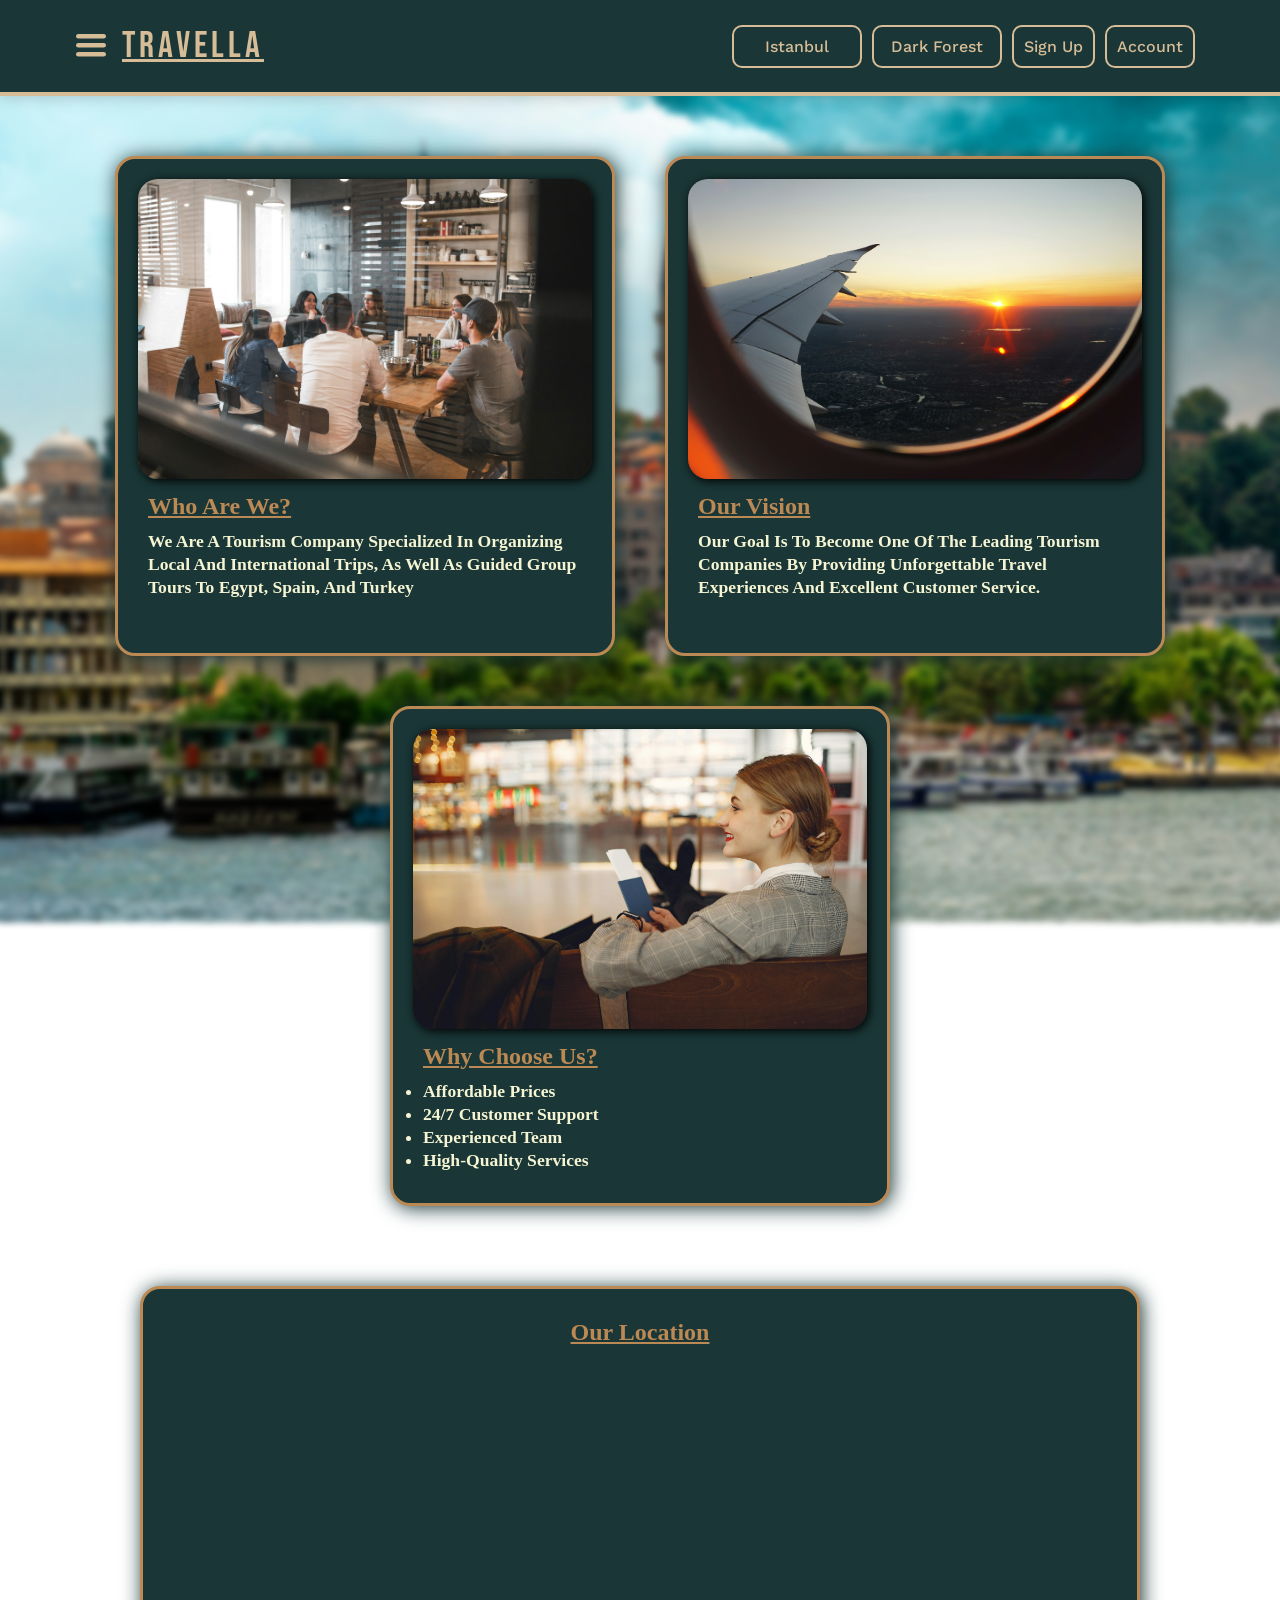
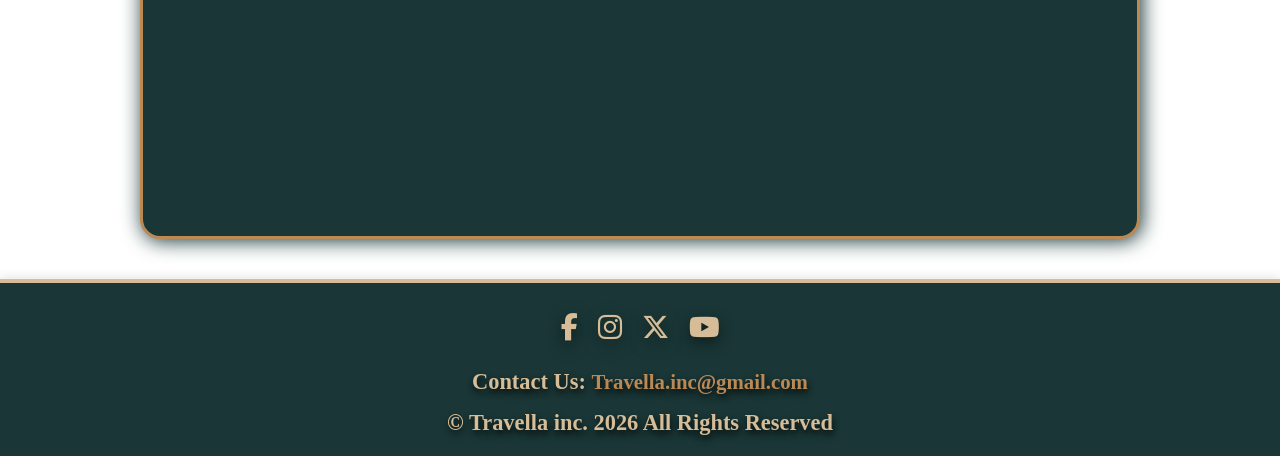
==== commit d9e202fd: "Update about_us.html" ====
--- a/about_us.html
+++ b/about_us.html
@@ -54,8 +54,8 @@
                         <option value="midnight">Warm Desert</option>
                     </select>
 
-                    <li><a href="log_in.html">Log In</a></li>
-                    <!-- <li><a href="sign_up.html">Sign Up</a></li> -->
+                    <li><a href="sign_up.html">Sign Up</a></li>
+                    <li><a href="account.html">Account</a></li>
                 </div>
             </div>
         </nav>
@@ -130,4 +130,4 @@
     <script src="index.js"></script>
 </body>
 
-</html>+</html>
